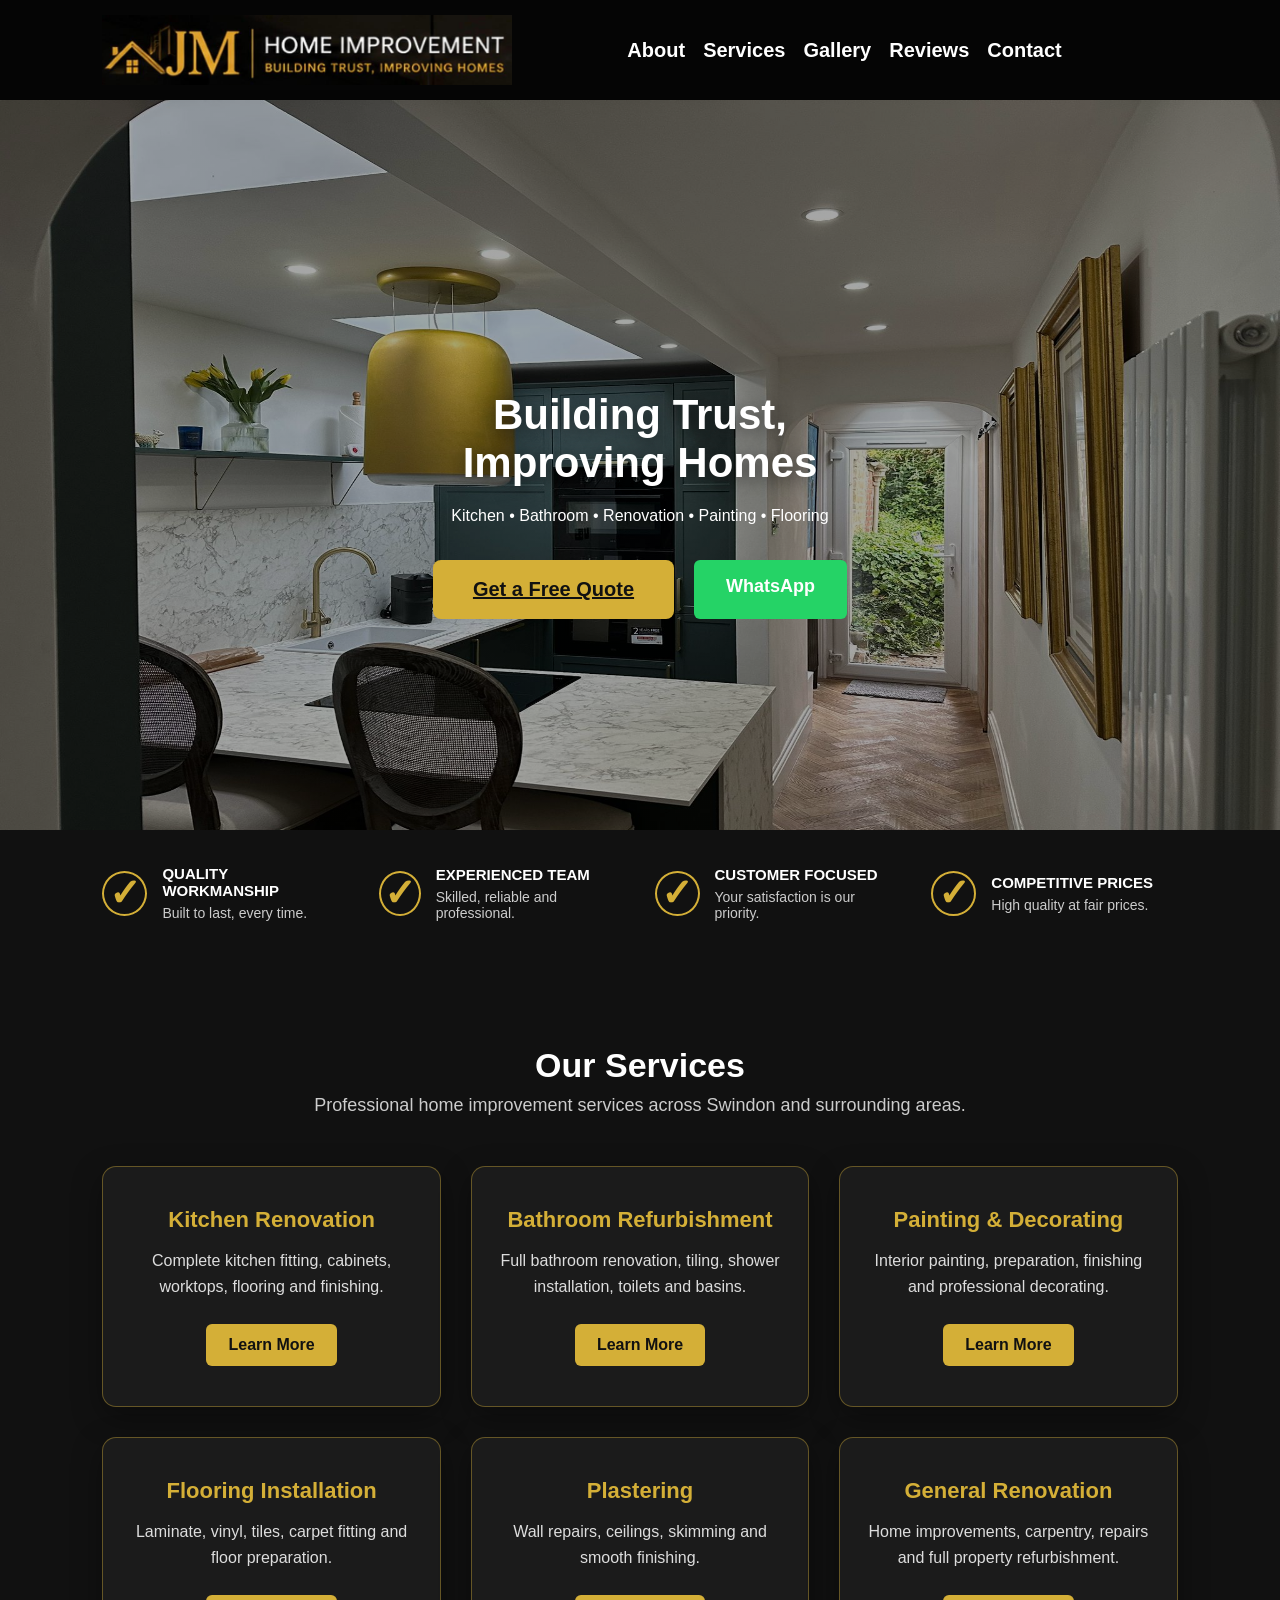
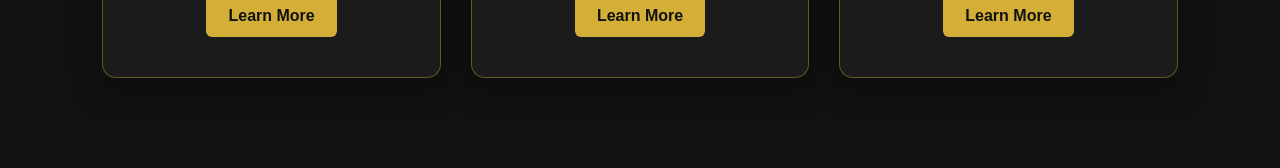
==== index.html @ b4a1e355 "add About page and update menu" ====
<!DOCTYPE html>
<html lang="en">

<head>
    <meta charset="UTF-8">
    <meta name="viewport" content="width=device-width, initial-scale=1.0">
    <title>JM Home Improvement</title>

    <link rel="stylesheet" href="css/style.css">

</head>

<body>

    <nav>
        <div class="logo">

            <img src="images/logocabecalho.jpeg" alt="JM Home Improvement Logo">

        </div>

        <button class="menu-toggle" aria-label="Open menu">
            ☰
        </button>

        <ul classe="nav-menu">
            <li><a href="about.html">About</a></li>
            <li><a href="#">Services</a></li>
            <li><a href="#">Gallery</a></li>
            <li><a href="#">Reviews</a></li>
            <li><a href="#">Contact</a></li>
        </ul>
    </nav>

    <header class="hero">

        <div class="hero-text">

            <h1>Building Trust,<br>Improving Homes</h1>

            <p>Kitchen • Bathroom • Renovation • Painting • Flooring</p>

            <div class="hero-buttons">

                <a href="#contact" class="button">
                    Get a Free Quote
                </a>

                <a href="https://wa.me/447403474855" class="whatsapp-btn" target="_blank">
                    WhatsApp
                </a>

            </div>
            </a>

        </div>

    </header>
    <section class="features">
        <div class="feature">
            <span>✓</span>
            <div>
                <h3>QUALITY WORKMANSHIP</h3>
                <p>Built to last, every time.</p>
            </div>
        </div>

        <div class="feature">
            <span>✓</span>
            <div>
                <h3>EXPERIENCED TEAM</h3>
                <p>Skilled, reliable and professional.</p>
            </div>
        </div>

        <div class="feature">
            <span>✓</span>
            <div>
                <h3>CUSTOMER FOCUSED</h3>
                <p>Your satisfaction is our priority.</p>
            </div>
        </div>

        <div class="feature">
            <span>✓</span>
            <div>
                <h3>COMPETITIVE PRICES</h3>
                <p>High quality at fair prices.</p>
            </div>
        </div>
    </section>


    <script src="js/script.js"></script>

</body>

</html>
<section class="services" id="services">
    <h2>Our Services</h2>
    <p class="services-subtitle">
        Professional home improvement services across Swindon and surrounding areas.
    </p>

    <div class="services-grid">

        <div class="service-card">
            <div class="service-icon"></div>
            <h3>Kitchen Renovation</h3>
            <p>Complete kitchen fitting, cabinets, worktops, flooring and finishing.</p>
            <a href="#" class="service-btn">Learn More</a>
        </div>

        <div class="service-card">
            <div class="service-icon"></div>
            <h3>Bathroom Refurbishment</h3>
            <p>Full bathroom renovation, tiling, shower installation, toilets and basins.</p>
            <a href="#" class="service-btn">Learn More</a>
        </div>

        <div class="service-card">
            <div class="service-icon"></div>
            <h3>Painting & Decorating</h3>
            <p>Interior painting, preparation, finishing and professional decorating.</p>
            <a href="#" class="service-btn">Learn More</a>
        </div>

        <div class="service-card">
            <div class="service-icon"></div>
            <h3>Flooring Installation</h3>
            <p>Laminate, vinyl, tiles, carpet fitting and floor preparation.</p>
            <a href="#" class="service-btn">Learn More</a>
        </div>

        <div class="service-card">
            <div class="service-icon"></div>
            <h3>Plastering</h3>
            <p>Wall repairs, ceilings, skimming and smooth finishing.</p>
            <a href="#" class="service-btn">Learn More</a>
        </div>

        <div class="service-card">
            <div class="service-icon"></div>
            <h3>General Renovation</h3>
            <p>Home improvements, carpentry, repairs and full property refurbishment.</p>
            <a href="#" class="service-btn">Learn More</a>
        </div>

    </div>
</section>
<script src="js/script.js"></script>
</body>

</html>
---- css/style.css ----
* {
    margin: 0;
    padding: 0;
    box-sizing: border-box;
}

body {
    font-family: Arial, Helvetica, sans-serif;
    margin: 0;
    padding: 0;
    background: #050505;
    overflow-x: hidden;
}

nav {
    width: 100%;
    background: #050505;
    display: flex;
    justify-content: space-between;
    align-items: center;
    padding: 15px 8%;
}



.logo {
    display: flex;
    align-items: center;
}

.logo img {
    height: 60px;
    width: auto;
    display: block;
}



nav ul {
    display: flex;
    list-style: none;
}

nav li {
    margin-left: 30px;
}

nav a {
    color: white;
    text-decoration: none;
    font-size: 20px !important;
    font-weight: 600 !important;
}


@media (min-width: 769px) {
    nav a {
        font-size: 20px;
        font-weight: 600;
    }

    nav li {
        margin-left: 40px;
    }
}

.hero {
    width: 100%;
    height: 90vh;
    background:
        linear-gradient(rgba(0, 0, 0, .35), rgba(0, 0, 0, .35)),
        url("../images/hero.jpeg");
    background-size: 100% 100%;
    background-position: left center;
    background-repeat: no-repeat;

    display: flex;
    justify-content: center;
    align-items: center;
    text-align: center;
    color: white;
}


.hero h1 {
    font-size: 72px;
    font-weight: 700;
    text-shadow: 0 4px 20px rgba(0, 0, 0, .6);
}

.hero p {
    font-size: 24px;
    margin-top: 20px;
    margin-bottom: 35px;
}

.features {
    background: #111;
    color: white;
    display: grid;
    grid-template-columns: repeat(4, 1fr);
    gap: 30px;
    padding: 35px 8%;
}

.feature {
    display: flex;
    align-items: center;
    gap: 18px;
}

.feature span {
    width: 45px;
    height: 45px;
    border: 2px solid #d4af37;
    border-radius: 50%;
    color: #d4af37;
    display: flex;
    align-items: center;
    justify-content: center;
    font-size: 24px;
    font-weight: bold;
}

.feature h3 {
    font-size: 15px;
    margin-bottom: 6px;
}

.feature p {
    font-size: 14px;
    color: #ccc;
}


.button {
    background: #d4af37;
    color: #111;
    padding: 18px 40px;
    border-radius: 8px;
    font-size: 20px;
    font-weight: bold;
    transition: .3s;
}

.button:hover {
    background: #f1c550;
    transform: translateY(-3px);
}



.logo img {
    height: 70px;
}



.features {
    background: #111;
    color: white;
    display: grid;
    grid-template-columns: repeat(4, 1fr);
    gap: 30px;
    padding: 30px 8%;
    margin-top: -80px;
    position: relative;
    z-index: 5;
}

.feature {
    display: flex;
    align-items: center;
    gap: 15px;
}

.feature span {
    font-size: 38px;
    color: #d4af37;
}

.feature h3 {
    font-size: 15px;
    margin-bottom: 6px;
}

.feature p {
    color: #ccc;
    font-size: 14px;
}

.services {
    padding: 90px 8%;
    background: #111;
    text-align: center;
}

.services h2 {
    font-size: 42px;
    color: white;
    margin-bottom: 10px;
}

.services-subtitle {
    color: #cccccc;
    font-size: 18px;
    margin-bottom: 50px;
}

.services-grid {
    display: grid;
    grid-template-columns: repeat(3, 1fr);
    gap: 30px;
}

.service-card {
    background: #1b1b1b;
    padding: 40px 25px;
    border-radius: 14px;
    border: 1px solid rgba(212, 175, 55, 0.4);
    box-shadow: 0 10px 30px rgba(0, 0, 0, 0.35);
    transition: 0.3s;
}

.service-card:hover {
    transform: translateY(-10px);
    border-color: #d4af37;
}

.service-card h3 {
    color: #d4af37;
    font-size: 22px;
    margin-bottom: 15px;
}

.service-card p {
    color: #dddddd;
    line-height: 1.6;
    margin-bottom: 25px;
}

.service-btn {
    background: #d4af37;
    color: #111;
    padding: 12px 22px;
    border-radius: 6px;
    text-decoration: none;
    font-weight: bold;
    display: inline-block;
}

.hero-buttons {
    display: flex;
    justify-content: center;
    gap: 20px;
    margin-top: 30px;
    flex-wrap: wrap;
}

.whatsapp-btn {
    background: #25D366;
    color: white;
    padding: 16px 32px;
    border-radius: 6px;
    text-decoration: none;
    font-weight: bold;
    font-size: 18px;
    transition: .3s;
}

.whatsapp-btn:hover {
    background: #1ebc57;
    transform: translateY(-3px);
}

/* ==========================
   RESPONSIVE DESIGN
========================== */

@media (max-width: 768px) {

    nav {
        flex-direction: column;
        padding: 15px;
    }

    nav ul {
        flex-direction: column;
        gap: 15px;
        text-align: center;
    }

    .hero {
        height: auto;
        padding: 60px 20px;
        text-align: center;
    }

    .hero h1 {
        font-size: 42px;
    }

    .hero p {
        font-size: 18px;
    }

    .services {
        display: grid;
        grid-template-columns: 1fr;
        gap: 20px;
    }

    .service-card {
        width: 100%;
    }

    img {
        max-width: 100%;
        height: auto;
    }

    .container {
        width: 95%;
        margin: auto;
    }
}

/* ===================================
   RESPONSIVE DESIGN
=================================== */

/* Tablets */
@media (max-width: 1024px) {

    nav {
        padding: 15px 30px;
    }

    nav li {
        margin-left: 18px;
    }

    .hero h1 {
        font-size: 52px;
    }

    .services-grid {
        grid-template-columns: repeat(2, 1fr);
    }
}


/* Mobile phones */
@media (max-width: 768px) {

    body {
        overflow-x: hidden;
    }

    nav {
        width: 100%;
        padding: 12px 16px;
        flex-direction: column;
        gap: 14px;
    }

    .logo img {
        width: 100%;
        max-width: 390px;
        height: auto;
        display: block;
    }

    nav ul {
        width: 100%;
        display: flex;
        flex-wrap: wrap;
        justify-content: center;
        gap: 10px 18px;
    }

    nav li {
        margin-left: 0;
    }

    nav a {
        font-size: 14px;
    }

    .hero {
        width: 100%;
        min-height: 620px;
        height: auto;
        padding: 70px 18px;
        background-position: center;
        display: flex;
        align-items: center;
        justify-content: center;
    }

    .hero-text {
        width: 100%;
        max-width: 520px;
        text-align: center;
    }

    .hero h1 {
        font-size: clamp(40px, 12vw, 58px);
        line-height: 1.05;
    }

    .hero p {
        font-size: 18px;
        line-height: 1.5;
    }

    .hero-buttons {
        display: flex;
        flex-direction: column;
        align-items: center;
        gap: 12px;
    }

    .button,
    .whatsapp-button {
        width: 100%;
        max-width: 260px;
        text-align: center;
    }

    .features {
        grid-template-columns: repeat(2, 1fr);
        gap: 18px;
        padding: 28px 18px;
    }

    .feature {
        text-align: center;
    }

    .services {
        padding: 70px 18px;
    }

    .services h2 {
        font-size: 38px;
    }

    .services-subtitle {
        font-size: 17px;
    }

    .services-grid {
        grid-template-columns: 1fr;
        gap: 22px;
    }

    .service-card {
        width: 100%;
        padding: 30px 22px;
    }

    img {
        max-width: 100%;
        height: auto;
    }
}


/* Small mobile phones */
@media (max-width: 480px) @media (max-width: 768px) nav {
    flex-direction: column;
    padding: 12px 10px;
    gap: 15px;
}

nav ul {
    width: 100%;
    display: flex;
    flex-direction: row;
    flex-wrap: nowrap;
    justify-content: center;
    align-items: center;
    gap: 18px;
}

nav li {
    margin-left: 0;
}

nav a {
    font-size: 14px;
    white-space: nowrap;
}


.hero {
    min-height: 580px;
    padding: 55px 14px;
}

.hero h1 {
    font-size: 42px;
}

.hero p {
    font-size: 16px;
}

.features {
    grid-template-columns: 1fr;
}

.services h2 {
    font-size: 34px;
}

@media (max-width: 480px) nav ul {
    gap: 10px;
}

nav a {
    font-size: 12px;
}

.menu-toggle {
    display: none;
    background: none;
    border: none;
    color: white;
    font-size: 32px;
    cursor: pointer;
}

@media (max-width: 768px) {
    .menu-toggle {
        display: block;
        position: absolute;
        top: 15px;
        width: 40px;
        height: 40px;
        right: 20px;
        z-index: 1000;

    }

    nav {
        position: relative;
        flex-direction: row;
        padding: 12px 16px;
    }

    .logo img {
        max-width: 300px;
    }

    .menu-toggle {
        display: none;
        margin-left: auto;
    }

    nav ul {
        display: none;
        position: absolute;
        top: 100%;
        left: 0;
        width: 100%;
        background: #050505;
        flex-direction: column;
        align-items: center;
        gap: 0;
        padding: 15px 0;
        z-index: 999;
    }

    nav ul.active {
        display: flex;
    }

    nav li {
        width: 100%;
        margin: 0;
        text-align: center;
    }

    nav a {
        display: block;
        width: 100%;
        padding: 14px;
        font-size: 17px;
    }
}

/* CORREÇÃO FINAL DO MENU RESPONSIVO */

/* Computador */
.menu-toggle {
    display: none !important;
}

/* Telefone e tablet */
@media screen and (max-width: 1024px) {
    nav {
        position: relative;
    }

    .menu-toggle {
        display: block !important;
        position: absolute;
        top: 15px;
        right: 20px;
        width: 44px;
        height: 44px;
        padding: 0;
        background: transparent;
        border: none;
        color: white;
        font-size: 34px;
        line-height: 44px;
        cursor: pointer;
        z-index: 9999;
    }

    .nav-menu {
        display: none !important;
        position: absolute;
        top: 100%;
        left: 0;
        width: 100%;
        margin: 0;
        padding: 15px 0;
        background: #050505;
        flex-direction: column;
        align-items: center;
        z-index: 9998;
    }

    .nav-menu.active {
        display: flex !important;
    }
}

/* FEATURES — COMPUTADOR */
@media screen and (min-width: 769px) {
    .features {
        display: grid !important;
        grid-template-columns: repeat(4, minmax(0, 1fr)) !important;
        gap: 30px;
        width: 100%;
        padding: 35px 8%;
    }

    .feature {
        width: auto !important;
        min-width: 0;
    }
}

/* FEATURES — TELEFONE */
@media screen and (max-width: 768px) {
    .features {
        display: grid !important;
        grid-template-columns: 1fr !important;
        gap: 20px;
    }
}

/* MENU MAIOR APENAS NO COMPUTADOR */
@media screen and (min-width: 769px) {
    nav .nav-menu a {
        font-size: 20px !important;
        font-weight: 600 !important;
    }

    nav .nav-menu {
        gap: 35px !important;
    }

    nav .nav-menu li {
        margin-left: 0 !important;
    }
}

/* ABOUT SECTION */

.about {
    padding: 80px 20px;
    background: #ffffff;
}

.about-container {
    max-width: 1200px;
    margin: auto;
    display: flex;
    align-items: center;
    gap: 60px;
}

.about-image,
.about-content {
    flex: 1;
}

.about-image img {
    width: 100%;
    height: 480px;
    object-fit: cover;
    border-radius: 8px;
}

.section-subtitle {
    display: inline-block;
    color: #c99a21;
    font-size: 14px;
    font-weight: 700;
    letter-spacing: 1.5px;
    margin-bottom: 12px;
}

.about-content h2 {
    color: #20242b;
    font-size: 42px;
    line-height: 1.2;
    margin-bottom: 50px;

}

.about-content p {
    color: #555555;
    font-size: 17px;
    line-height: 1.7;
    margin-bottom: 15px;
}

.about-benefits {
    display: grid;
    grid-template-columns: repeat(2, 1fr);
    margin: 25px 0;
    gap: 10px;
}

.about-benefits p {
    color: #20242b;
    font-weight: 600;
    margin: 0;
}

.about-button {
    display: inline-block;
    padding: 14px 28px;
    background: #d4aa22;
    color: #171717;
    text-decoration: none;
    font-weight: 700;
    border-radius: 4px;
    transition: 0.3s;
}

.about-button:hover {
    background: #b88d14;
    transform: translateY(-2px);
}

@media (max-width: 768px) {
    .about {
        padding: 55px 20px;
    }

    .about-container {
        flex-direction: column;
        gap: 35px;
    }

    .about-image img {
        height: 320px;
    }

    .about-content h2 {
        font-size: 29px;
    }

    .about-benefits {
        grid-template-columns: 1fr;
    }
}

/* CORREÇÃO DA SECÇÃO ABOUT */

.about {
    width: 100%;
    max-width: none;
    margin: 0;
    padding: 80px 30px;
    box-sizing: border-box;
    background: #ffffff;
}

.about-container {
    width: 100%;
    max-width: 1200px;
    margin: 0 auto;
    display: flex;
    align-items: center;
    justify-content: space-between;
    gap: 60px;
}

.about-image {
    width: 50%;
    flex: 0 0 50%;
}

.about-content {
    width: 50%;
    flex: 0 0 50%;
}

.about-image img {
    width: 100%;
    height: 480px;
    display: block;
    object-fit: cover;
    border-radius: 8px;
}

@media (max-width: 768px) {
    .about {
        padding: 50px 20px;
    }

    .about-container {
        flex-direction: column;
        gap: 30px;
    }

    .about-image,
    .about-content {
        width: 100%;
        flex: 0 0 100%;
    }

    .about-image img {
        height: 300px;
    }
}

/* ABOUT NO CELULAR */

@media (max-width: 768px) {
    .about {
        display: block !important;
        width: 100% !important;
        padding: 45px 20px !important;
        overflow: visible !important;
    }

    .about-container {
        display: flex !important;
        flex-direction: column !important;
        width: 100% !important;
        max-width: 100% !important;
        gap: 30px !important;
    }

    .about-image,
    .about-content {
        display: block !important;
        width: 100% !important;
        max-width: 100% !important;
        flex: none !important;
    }

    .about-image img {
        display: block !important;
        width: 100% !important;
        height: 280px !important;
        object-fit: cover !important;
    }

    .about-content h2 {
        font-size: 30px !important;
        line-height: 1.2 !important;
        margin-bottom: 25px !important;
    }

    .about-content p {
        font-size: 16px !important;
        line-height: 1.6 !important;
    }
}
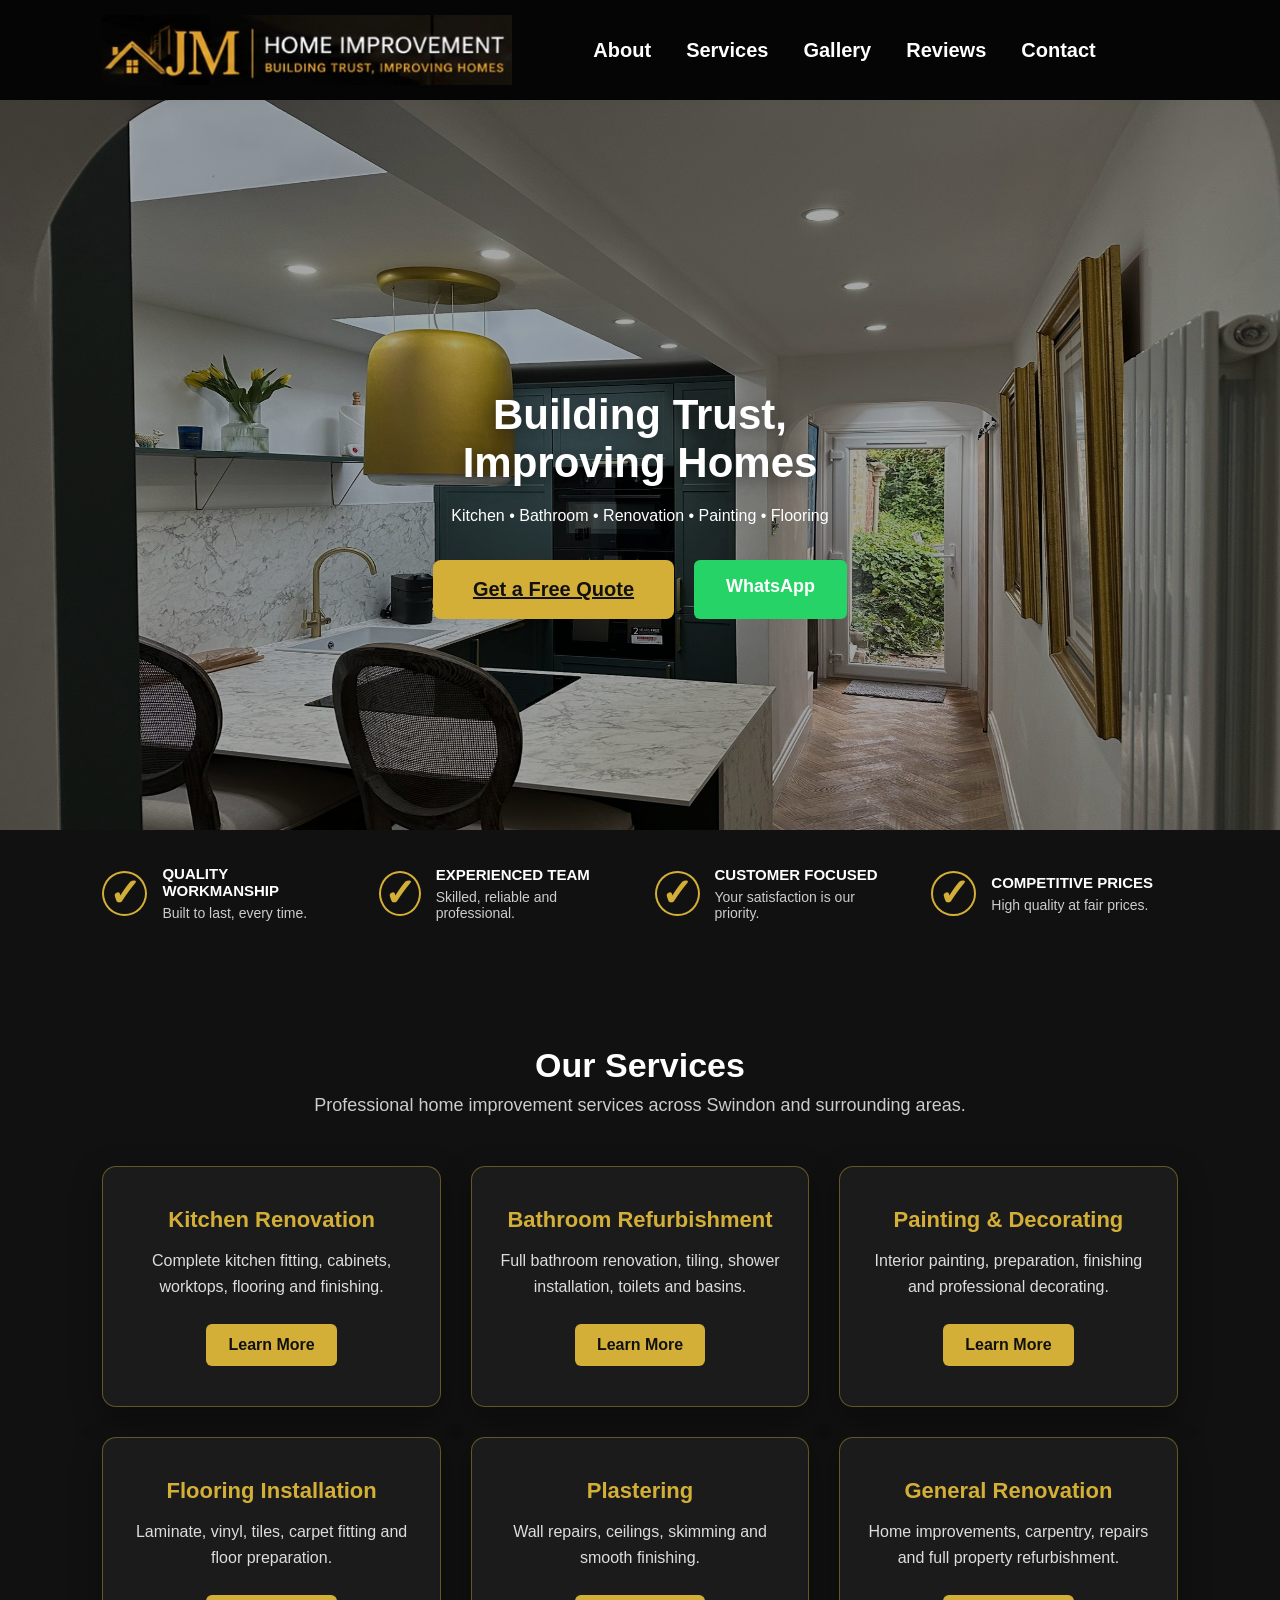
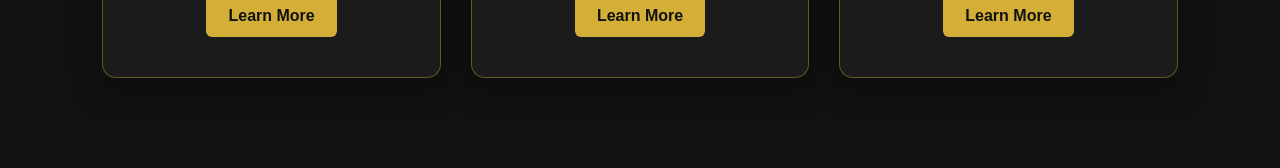
==== commit f56162c1: "fix services button on homepage" ====
--- a/index.html
+++ b/index.html
@@ -23,12 +23,12 @@
             ☰
         </button>
 
-        <ul classe="nav-menu">
+        <ul class="nav-menu">
             <li><a href="about.html">About</a></li>
-            <li><a href="#">Services</a></li>
-            <li><a href="#">Gallery</a></li>
-            <li><a href="#">Reviews</a></li>
-            <li><a href="#">Contact</a></li>
+            <li><a href="#services">Services</a></li>
+            <li><a href="#gallery">Gallery</a></li>
+            <li><a href="#reviews">Reviews</a></li>
+            <li><a href="#contact">Contact</a></li>
         </ul>
     </nav>
 
@@ -90,64 +90,64 @@
         </div>
     </section>
 
+    <section class="services" id="services">
+        <h2>Our Services</h2>
+        <p class="services-subtitle">
+            Professional home improvement services across Swindon and surrounding areas.
+        </p>
 
+        <div class="services-grid">
+
+            <div class="service-card">
+                <div class="service-icon"></div>
+                <h3>Kitchen Renovation</h3>
+                <p>Complete kitchen fitting, cabinets, worktops, flooring and finishing.</p>
+                <a href="#" class="service-btn">Learn More</a>
+            </div>
+
+            <div class="service-card">
+                <div class="service-icon"></div>
+                <h3>Bathroom Refurbishment</h3>
+                <p>Full bathroom renovation, tiling, shower installation, toilets and basins.</p>
+                <a href="#" class="service-btn">Learn More</a>
+            </div>
+
+            <div class="service-card">
+                <div class="service-icon"></div>
+                <h3>Painting & Decorating</h3>
+                <p>Interior painting, preparation, finishing and professional decorating.</p>
+                <a href="#" class="service-btn">Learn More</a>
+            </div>
+
+            <div class="service-card">
+                <div class="service-icon"></div>
+                <h3>Flooring Installation</h3>
+                <p>Laminate, vinyl, tiles, carpet fitting and floor preparation.</p>
+                <a href="#" class="service-btn">Learn More</a>
+            </div>
+
+            <div class="service-card">
+                <div class="service-icon"></div>
+                <h3>Plastering</h3>
+                <p>Wall repairs, ceilings, skimming and smooth finishing.</p>
+                <a href="#" class="service-btn">Learn More</a>
+            </div>
+
+            <div class="service-card">
+                <div class="service-icon"></div>
+                <h3>General Renovation</h3>
+                <p>Home improvements, carpentry, repairs and full property refurbishment.</p>
+                <a href="#" class="service-btn">Learn More</a>
+            </div>
+
+        </div>
+    </section>
     <script src="js/script.js"></script>
 
 </body>
 
 </html>
-<section class="services" id="services">
-    <h2>Our Services</h2>
-    <p class="services-subtitle">
-        Professional home improvement services across Swindon and surrounding areas.
-    </p>
 
-    <div class="services-grid">
-
-        <div class="service-card">
-            <div class="service-icon"></div>
-            <h3>Kitchen Renovation</h3>
-            <p>Complete kitchen fitting, cabinets, worktops, flooring and finishing.</p>
-            <a href="#" class="service-btn">Learn More</a>
-        </div>
-
-        <div class="service-card">
-            <div class="service-icon"></div>
-            <h3>Bathroom Refurbishment</h3>
-            <p>Full bathroom renovation, tiling, shower installation, toilets and basins.</p>
-            <a href="#" class="service-btn">Learn More</a>
-        </div>
-
-        <div class="service-card">
-            <div class="service-icon"></div>
-            <h3>Painting & Decorating</h3>
-            <p>Interior painting, preparation, finishing and professional decorating.</p>
-            <a href="#" class="service-btn">Learn More</a>
-        </div>
-
-        <div class="service-card">
-            <div class="service-icon"></div>
-            <h3>Flooring Installation</h3>
-            <p>Laminate, vinyl, tiles, carpet fitting and floor preparation.</p>
-            <a href="#" class="service-btn">Learn More</a>
-        </div>
-
-        <div class="service-card">
-            <div class="service-icon"></div>
-            <h3>Plastering</h3>
-            <p>Wall repairs, ceilings, skimming and smooth finishing.</p>
-            <a href="#" class="service-btn">Learn More</a>
-        </div>
-
-        <div class="service-card">
-            <div class="service-icon"></div>
-            <h3>General Renovation</h3>
-            <p>Home improvements, carpentry, repairs and full property refurbishment.</p>
-            <a href="#" class="service-btn">Learn More</a>
-        </div>
-
-    </div>
-</section>
 <script src="js/script.js"></script>
 </body>
 
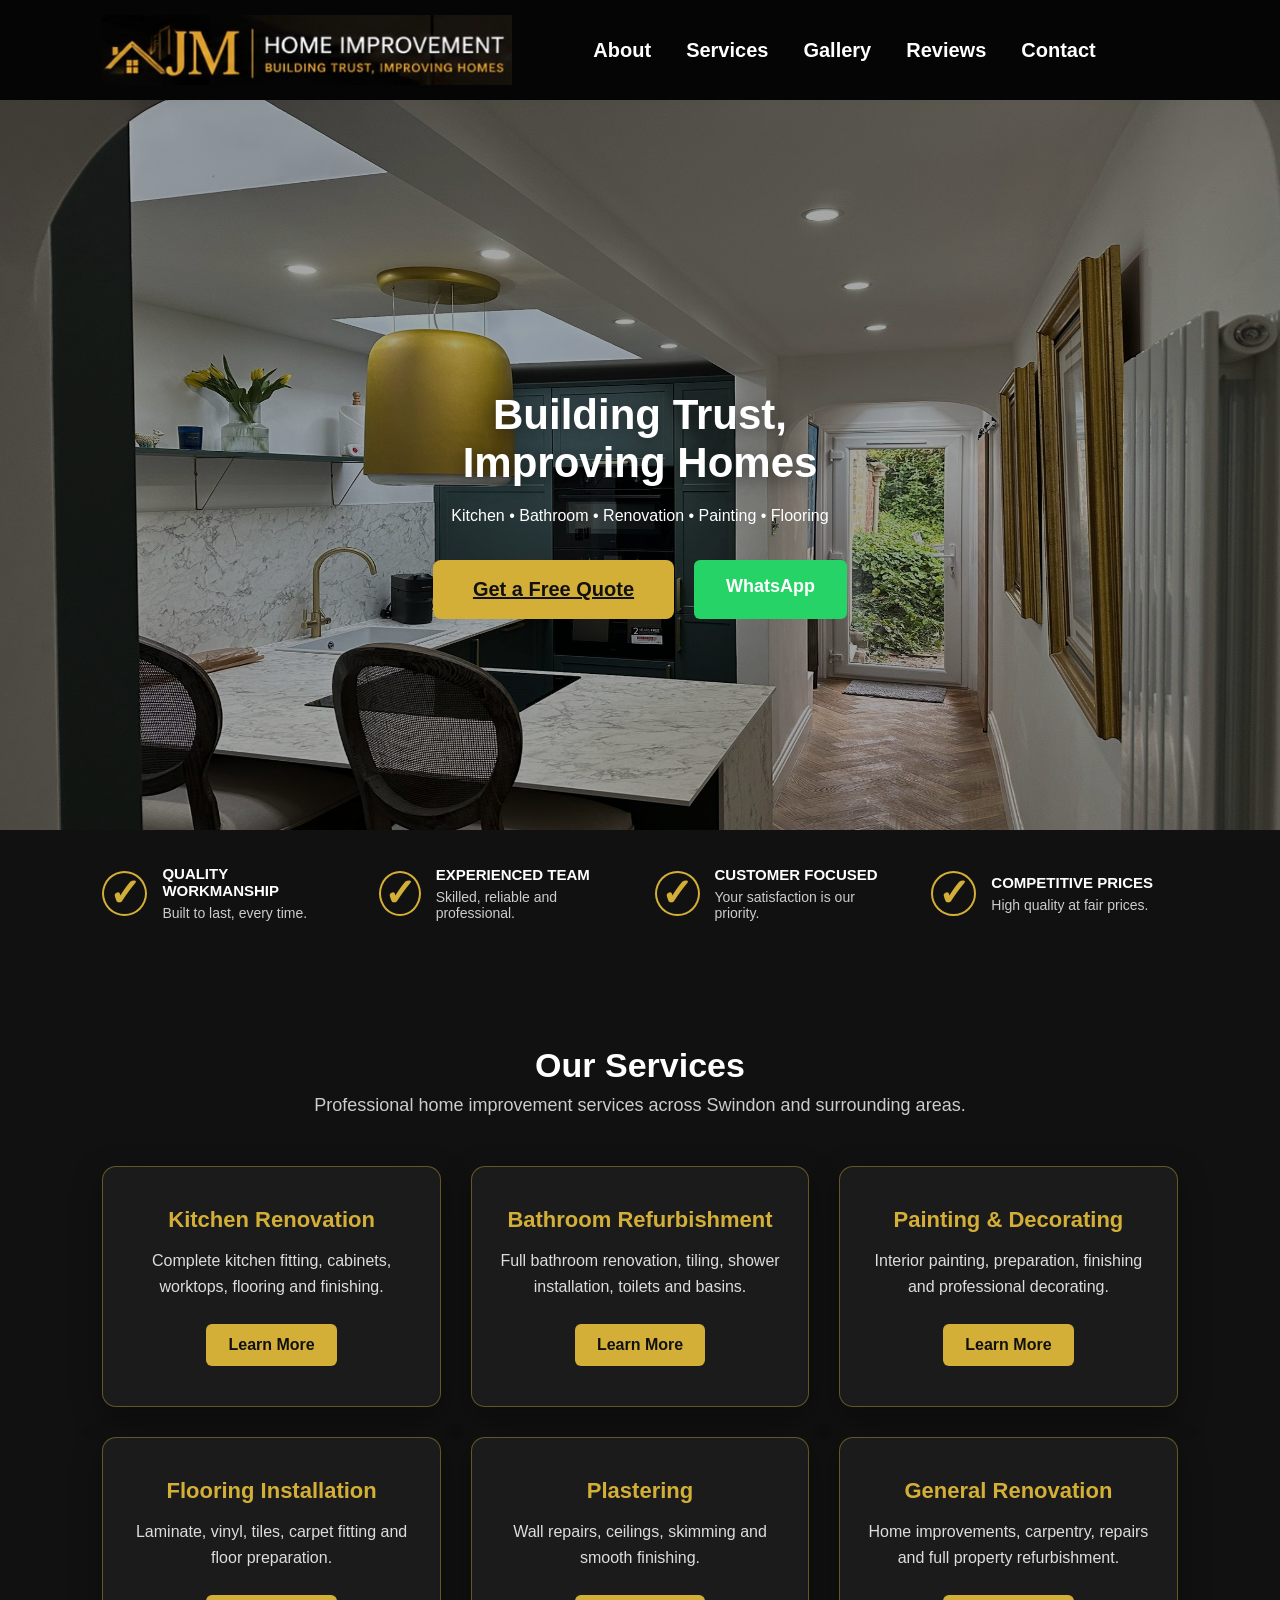
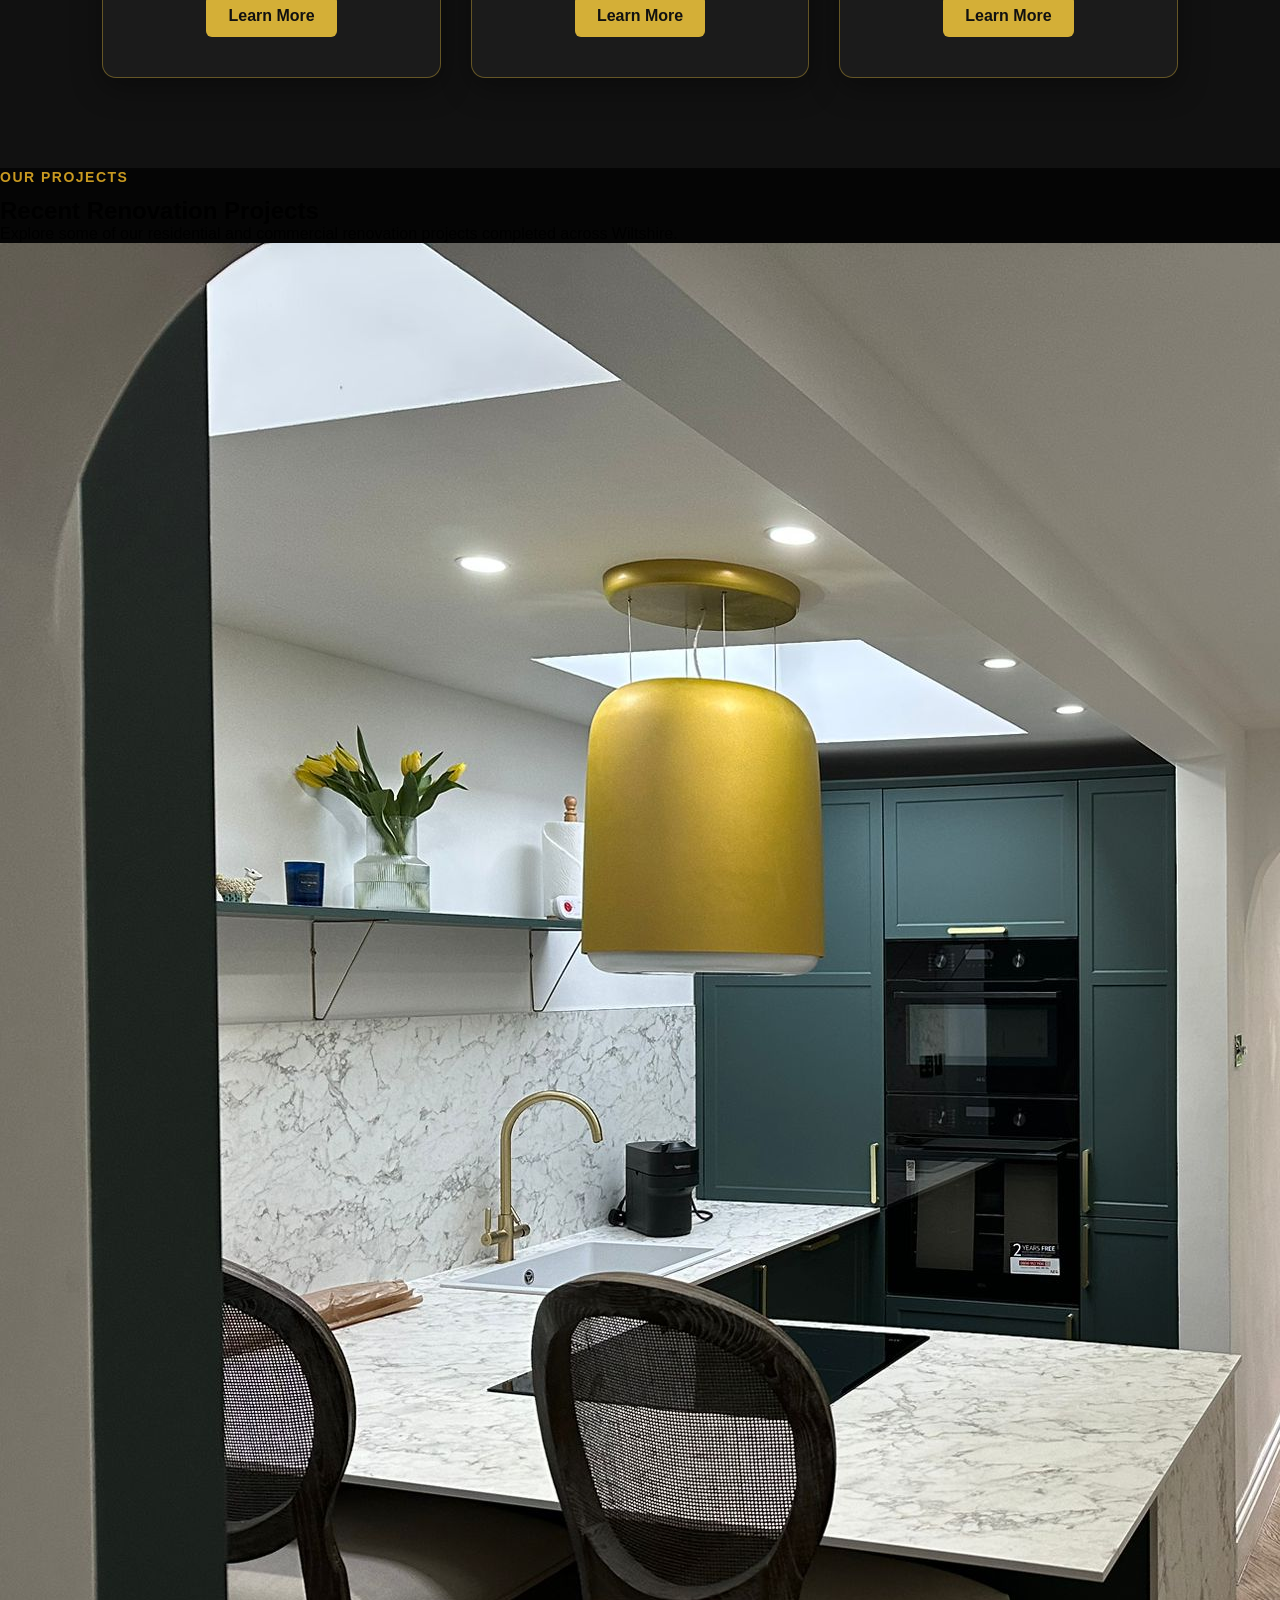
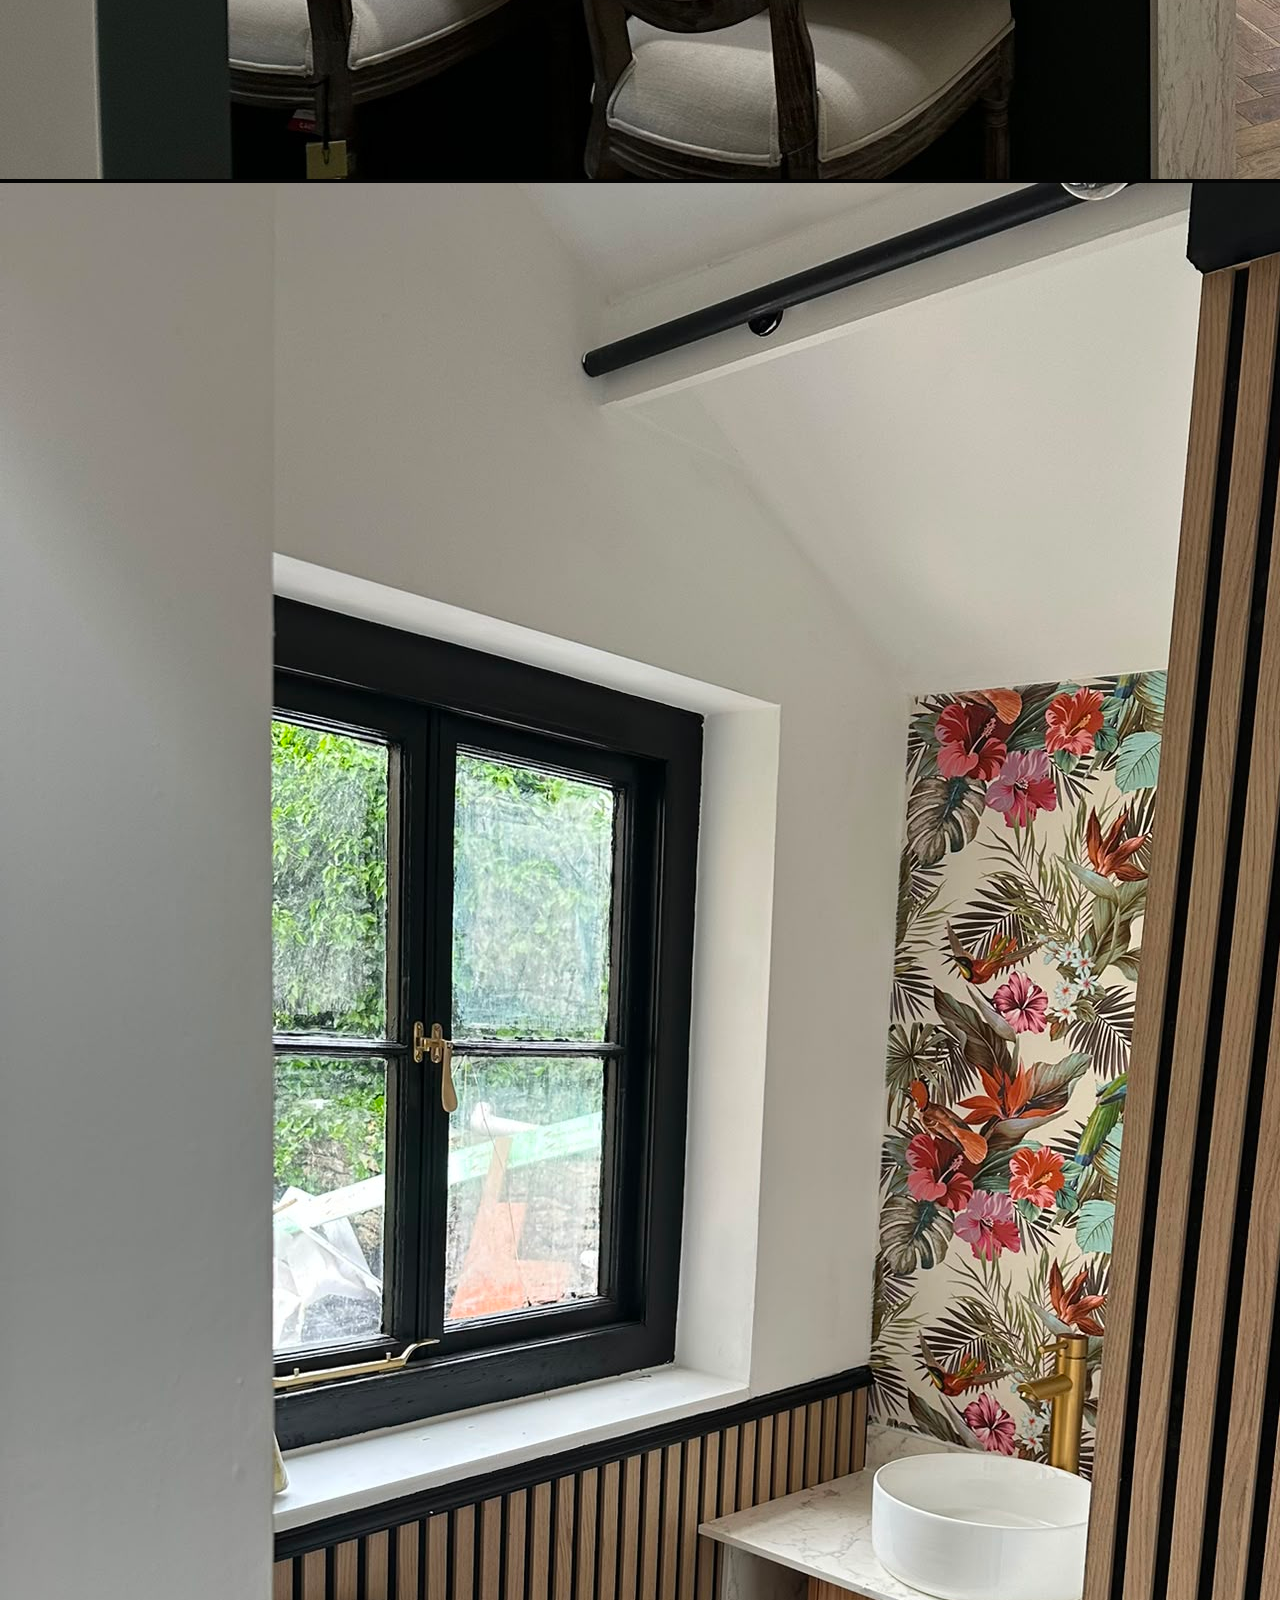
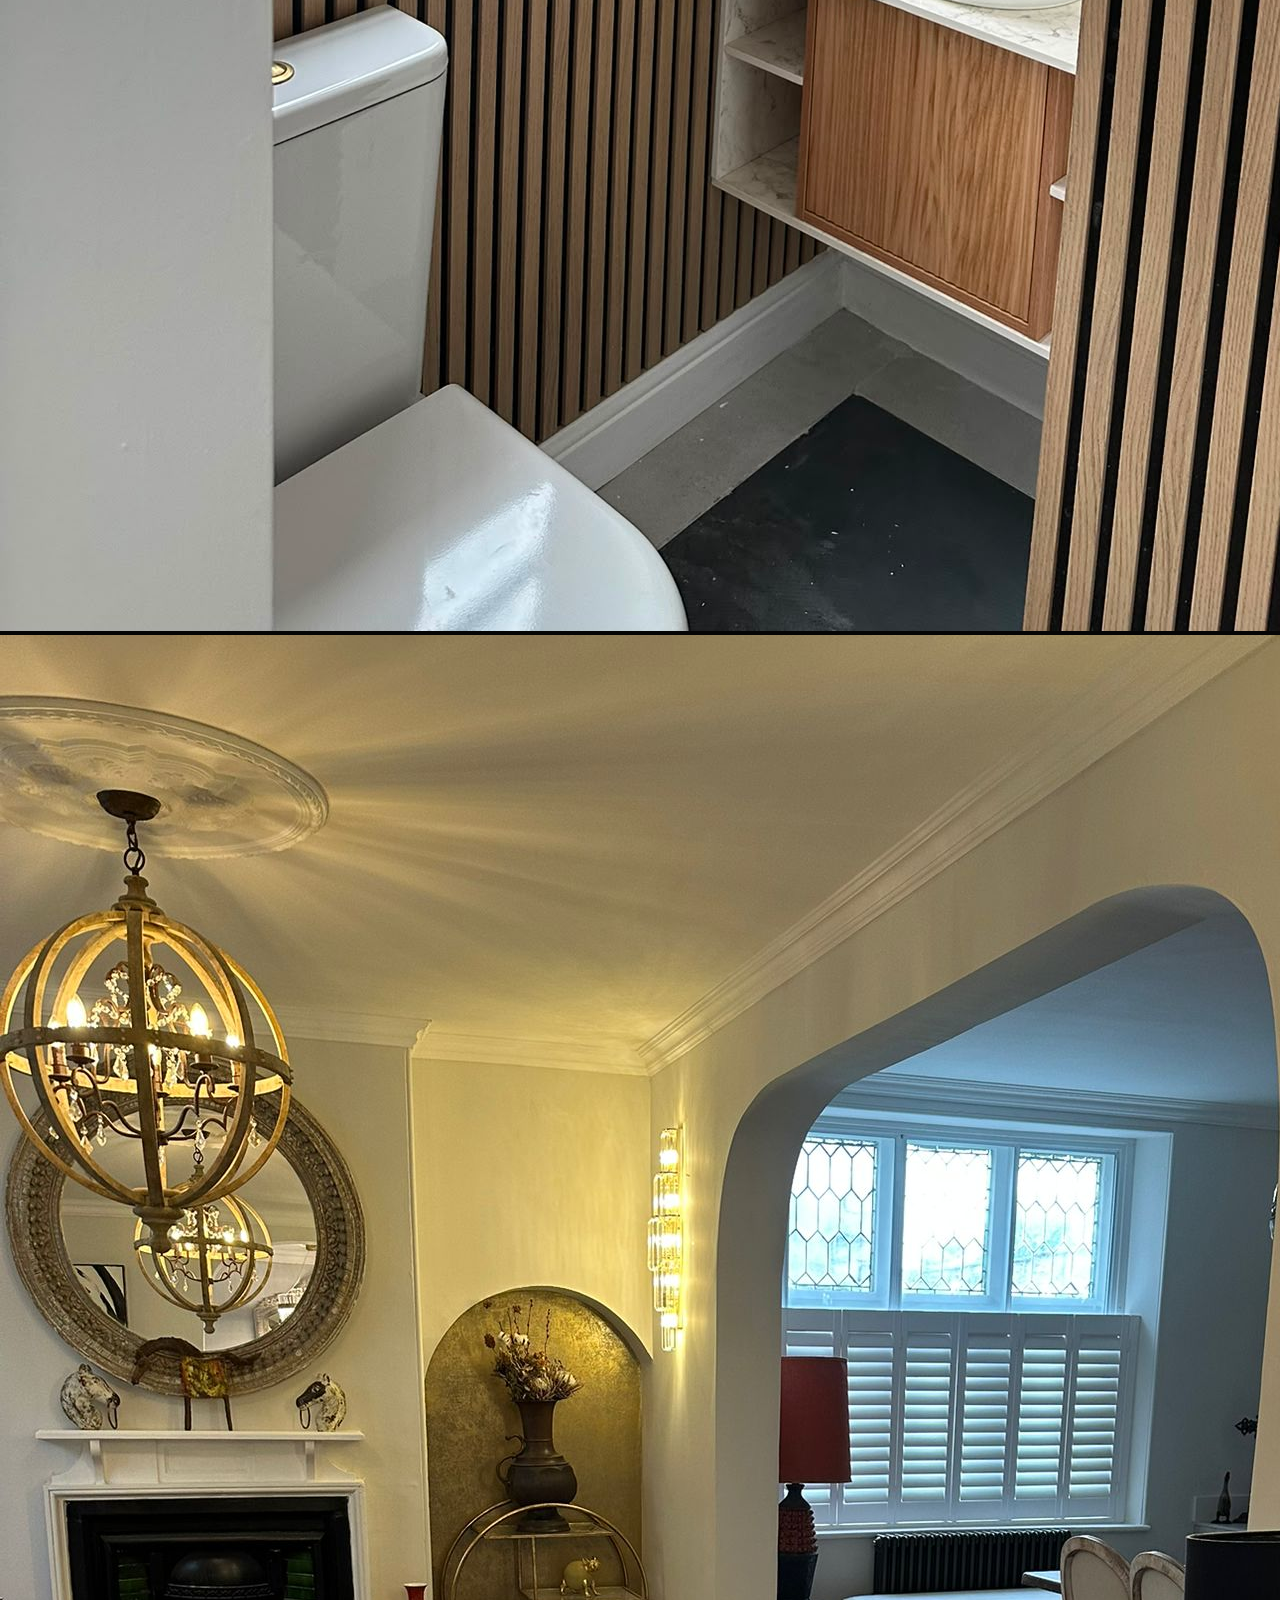
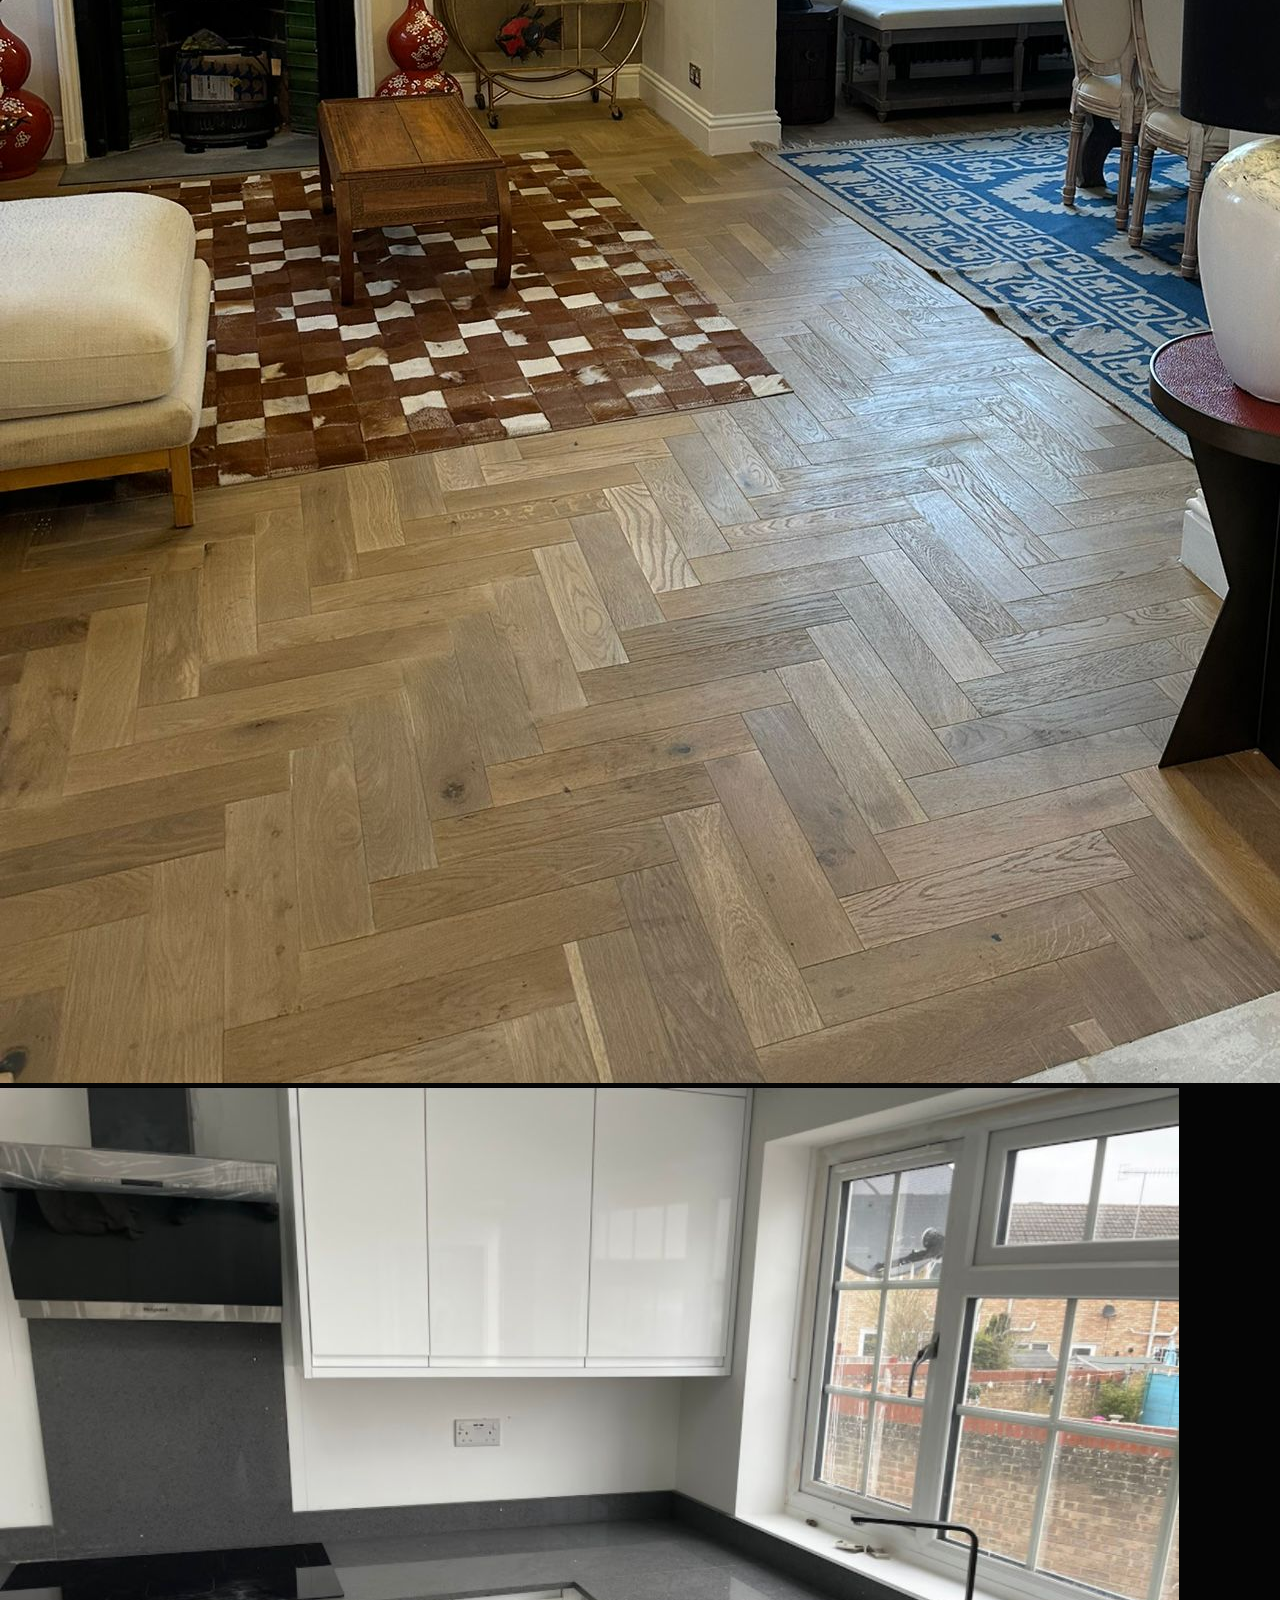
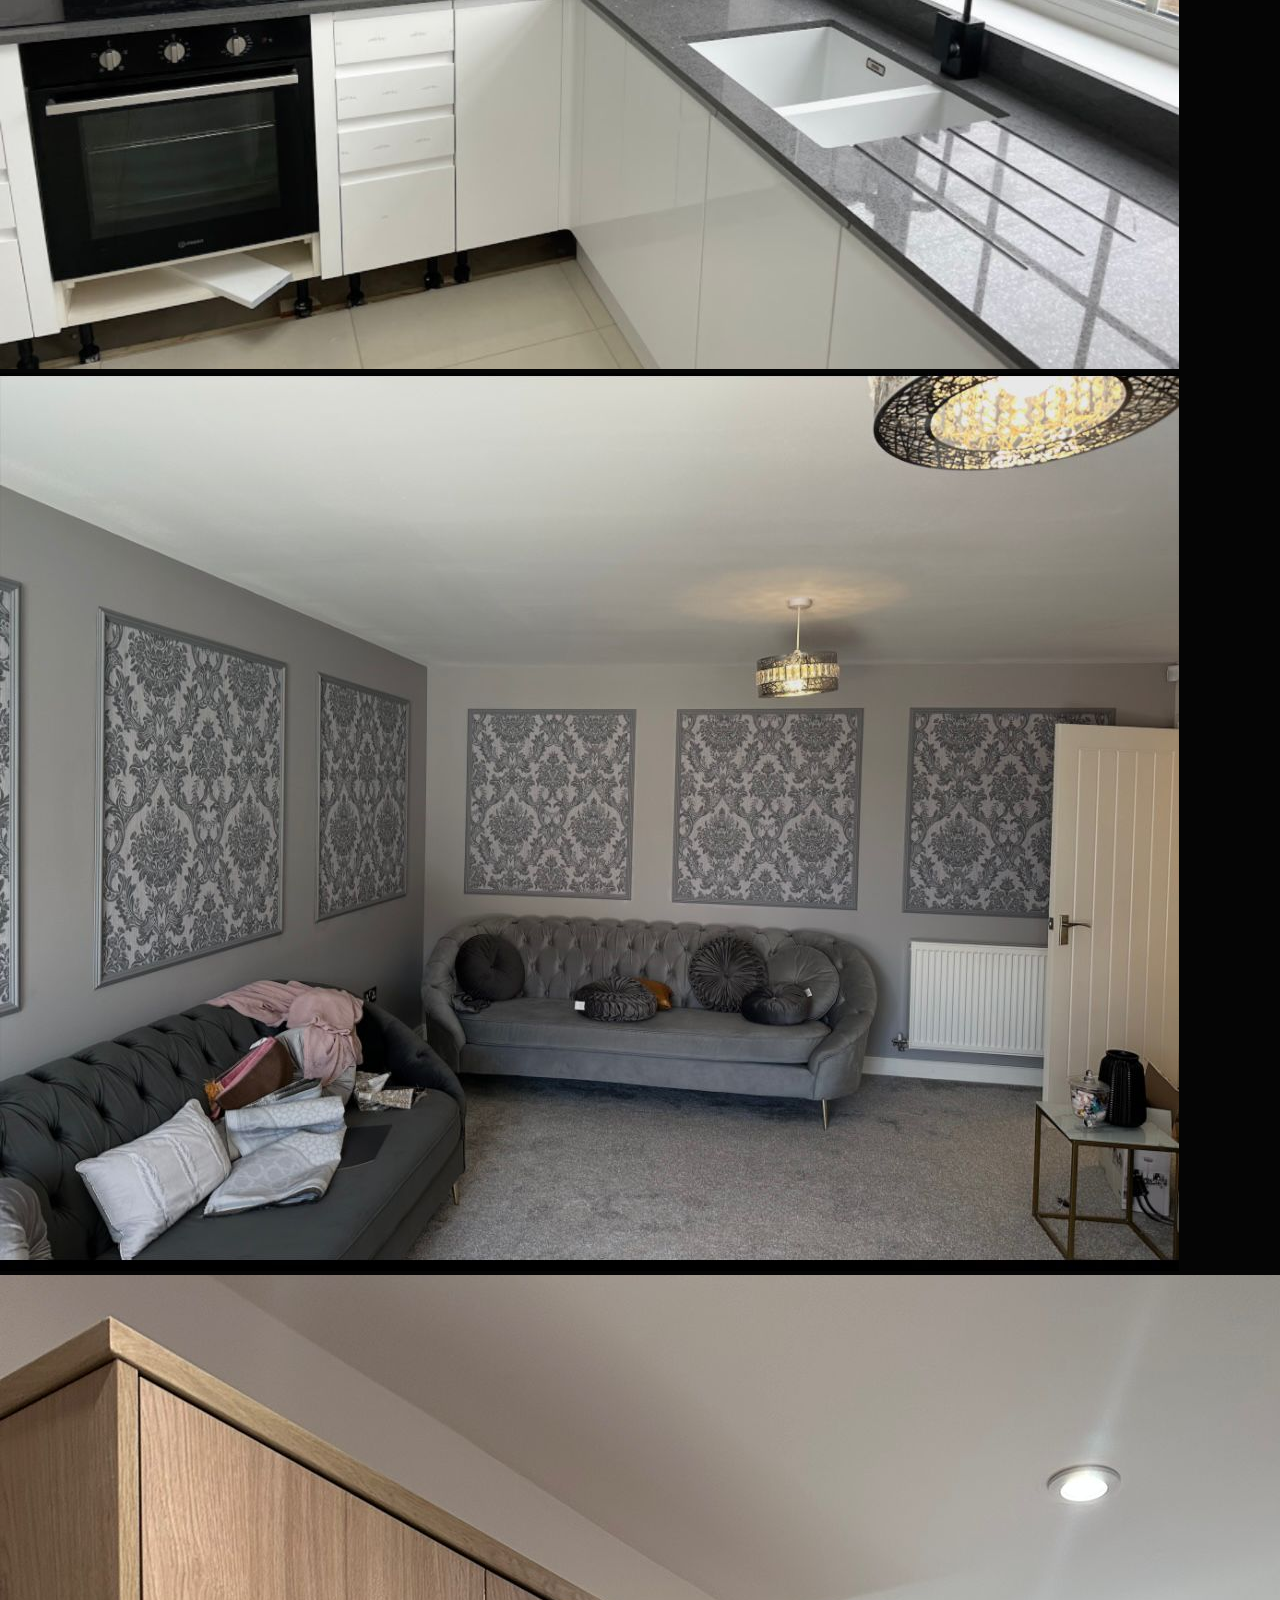
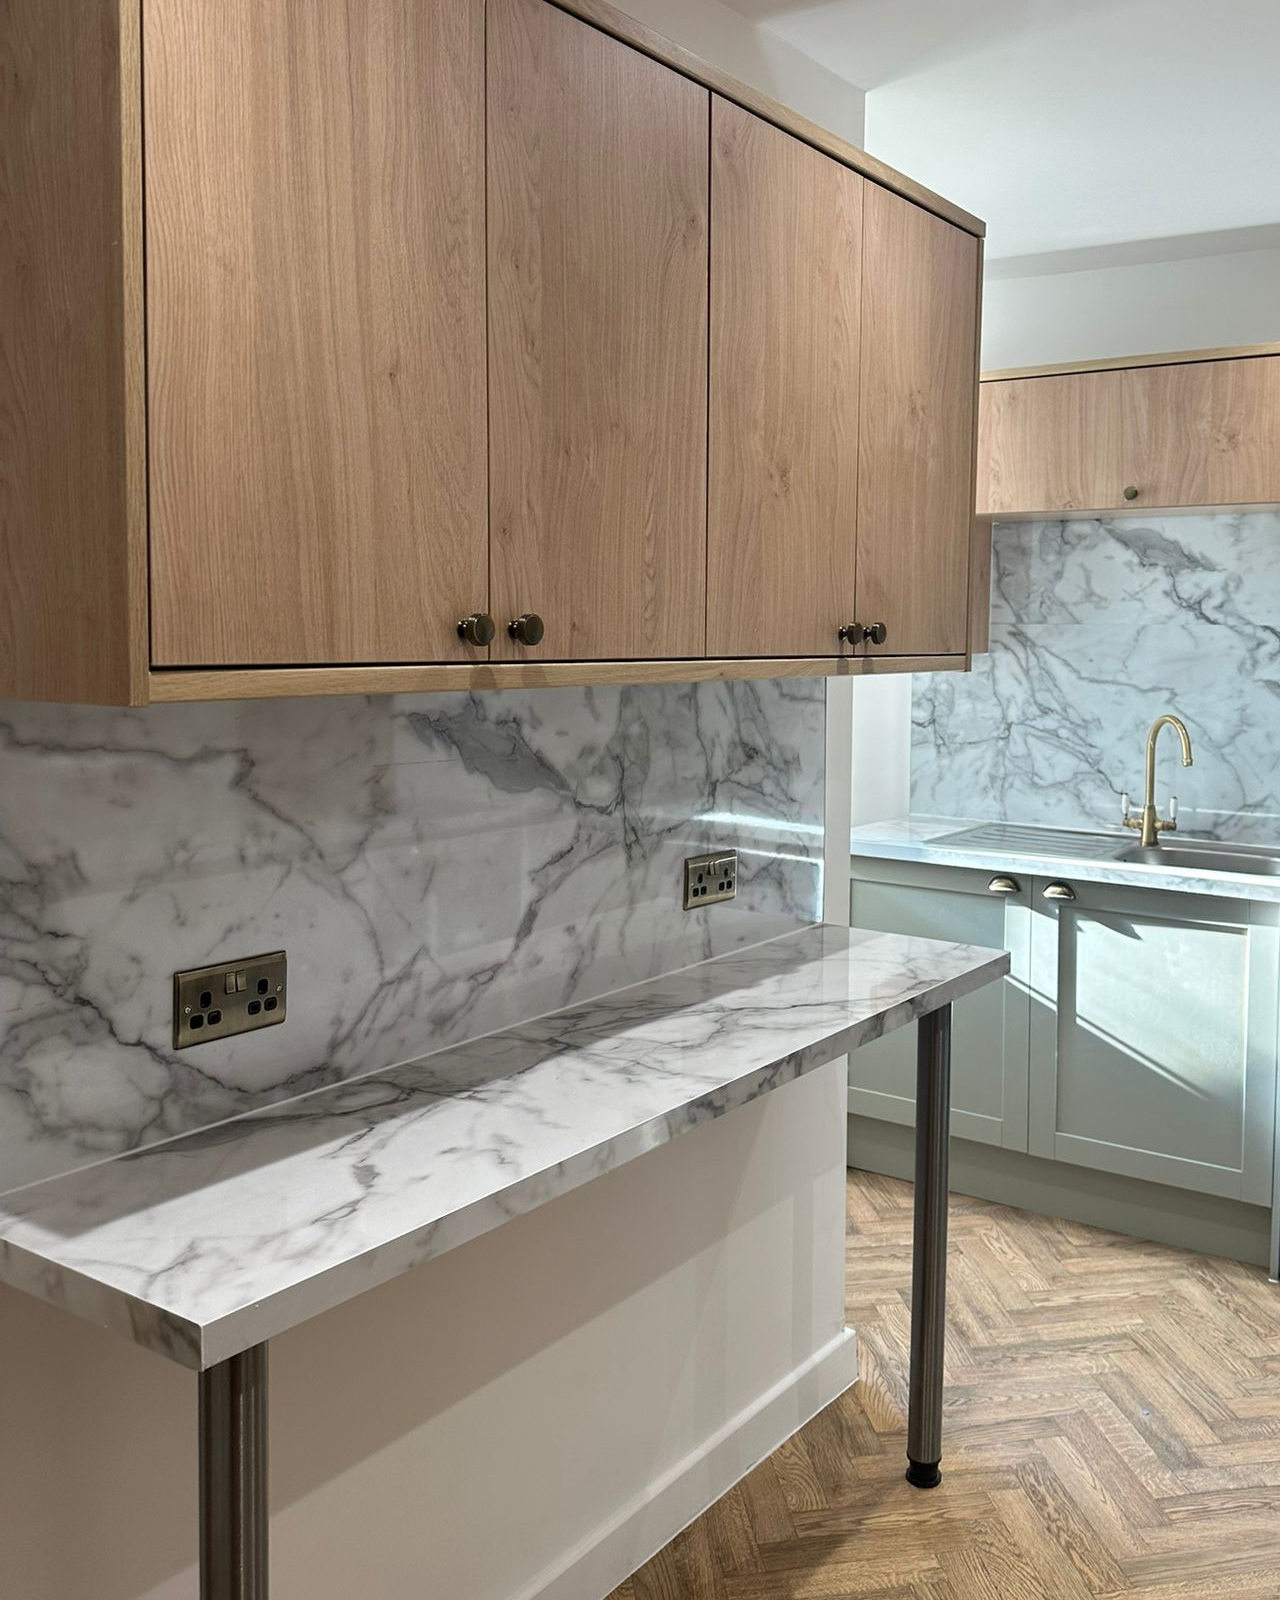
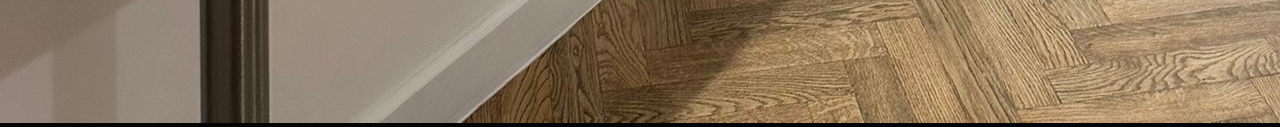
==== commit 39d58260: "add project gallery" ====
--- a/index.html
+++ b/index.html
@@ -142,13 +142,48 @@
 
         </div>
     </section>
+    <section class="gallery" id="gallery">
+        <div class="gallery-container">
+
+            <span class="section-subtitle">OUR PROJECTS</span>
+            <h2>Recent Renovation Projects</h2>
+
+            <p class="gallery-subtitle">
+                Explore some of our residential and commercial renovation projects
+                completed across Wiltshire.
+            </p>
+
+            <div class="gallery-grid">
+
+                <div class="gallery-item">
+                    <img src="images/gallery-1.jpg" alt="Kitchen renovation project">
+                </div>
+
+                <div class="gallery-item">
+                    <img src="images/gallery-2.jpg" alt="Bathroom renovation project">
+                </div>
+
+                <div class="gallery-item">
+                    <img src="images/gallery-3.jpg" alt="Flooring installation project">
+                </div>
+
+                <div class="gallery-item">
+                    <img src="images/gallery-4.jpg" alt="Painting and decorating project">
+                </div>
+
+                <div class="gallery-item">
+                    <img src="images/gallery-5.jpg" alt="Residential renovation project">
+                </div>
+
+                <div class="gallery-item">
+                    <img src="images/gallery-6.jpg" alt="Commercial renovation project">
+                </div>
+
+            </div>
+        </div>
+    </section>
     <script src="js/script.js"></script>
 
 </body>
 
-</html>
-
-<script src="js/script.js"></script>
-</body>
-
 </html>
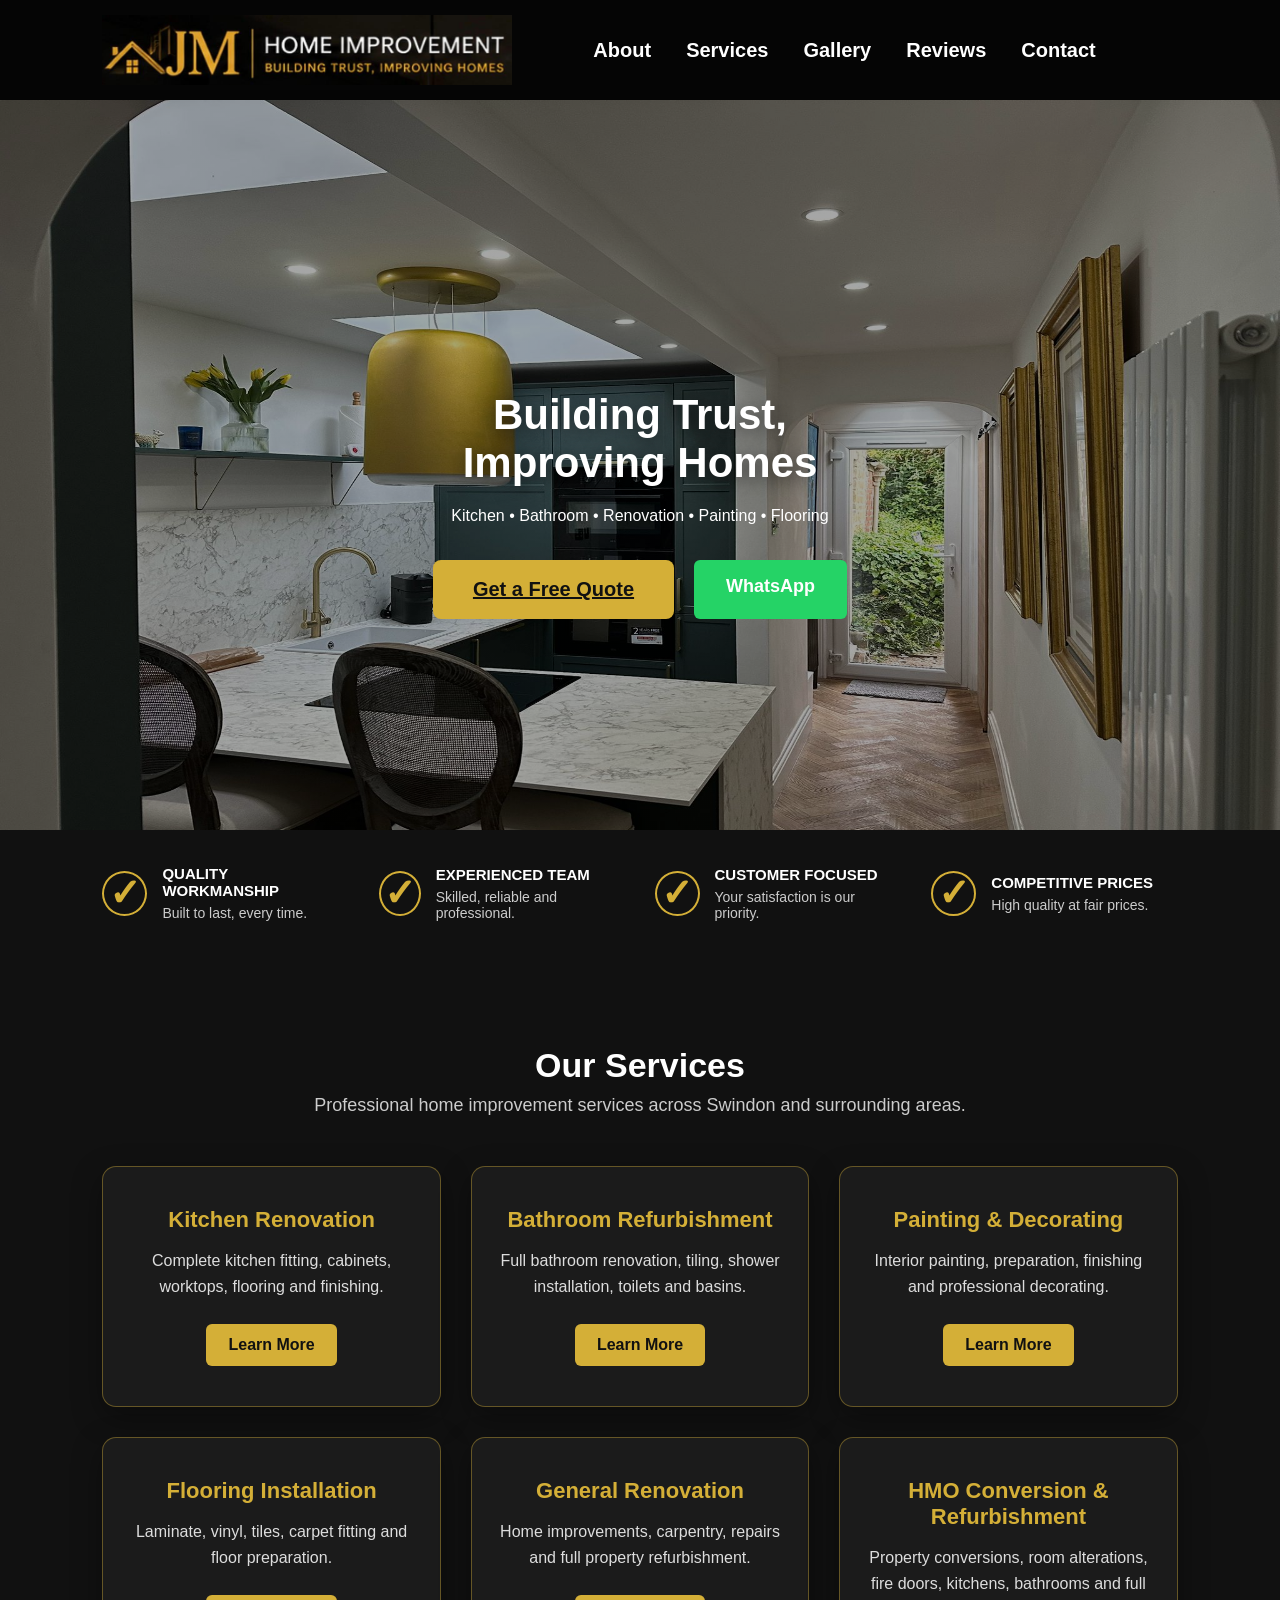
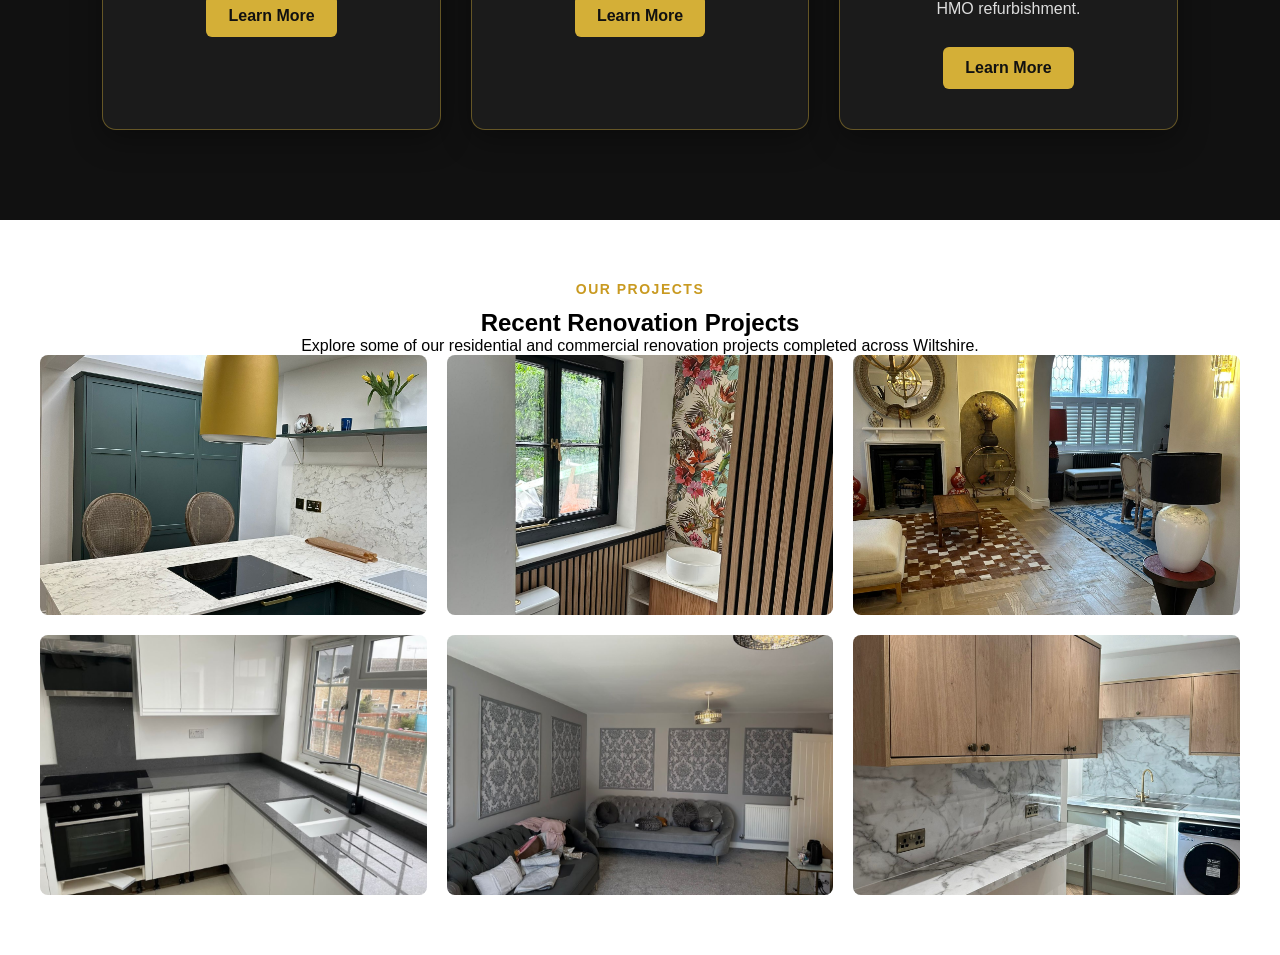
==== commit 41c2721f: "Update Learn More buttons and add HMO service" ====
--- a/index.html
+++ b/index.html
@@ -102,42 +102,65 @@
                 <div class="service-icon"></div>
                 <h3>Kitchen Renovation</h3>
                 <p>Complete kitchen fitting, cabinets, worktops, flooring and finishing.</p>
-                <a href="#" class="service-btn">Learn More</a>
+                <a href="https://wa.me/447403474855?text=Hello%2C%20I%20would%20like%20more%20information%20and%20a%20quote%20for%20a%20kitchen%20renovation."
+                    class="service-btn" target="_blank">
+                    Learn More
+                </a>
             </div>
 
             <div class="service-card">
                 <div class="service-icon"></div>
                 <h3>Bathroom Refurbishment</h3>
                 <p>Full bathroom renovation, tiling, shower installation, toilets and basins.</p>
-                <a href="#" class="service-btn">Learn More</a>
+                <a href="https://wa.me/447403474855?text=Hello%2C%20I%20would%20like%20more%20information%20and%20a%20quote%20for%20a%20bathroom%20refurbishment."
+                    class="service-btn" target="_blank">
+                    Learn More
+                </a>
             </div>
 
             <div class="service-card">
                 <div class="service-icon"></div>
                 <h3>Painting & Decorating</h3>
                 <p>Interior painting, preparation, finishing and professional decorating.</p>
-                <a href="#" class="service-btn">Learn More</a>
+                <a href="https://wa.me/447403474855?text=Hello%2C%20I%20would%20like%20more%20information%20and%20a%20quote%20for%20painting%20and%20decorating."
+                    class="service-btn" target="_blank">
+                    Learn More
+                </a>
             </div>
 
             <div class="service-card">
                 <div class="service-icon"></div>
                 <h3>Flooring Installation</h3>
                 <p>Laminate, vinyl, tiles, carpet fitting and floor preparation.</p>
-                <a href="#" class="service-btn">Learn More</a>
-            </div>
-
-            <div class="service-card">
-                <div class="service-icon"></div>
-                <h3>Plastering</h3>
-                <p>Wall repairs, ceilings, skimming and smooth finishing.</p>
-                <a href="#" class="service-btn">Learn More</a>
+                <a href="https://wa.me/447403474855?text=Hello%2C%20I%20would%20like%20more%20information%20and%20a%20quote%20for%20flooring%20installation."
+                    class="service-btn" target="_blank">
+                    Learn More
+                </a>
             </div>
 
             <div class="service-card">
                 <div class="service-icon"></div>
                 <h3>General Renovation</h3>
                 <p>Home improvements, carpentry, repairs and full property refurbishment.</p>
-                <a href="#" class="service-btn">Learn More</a>
+                <a href="https://wa.me/447403474855?text=Hello%2C%20I%20would%20like%20more%20information%20and%20a%20quote%20for%20a%20property%20renovation."
+                    class="service-btn" target="_blank">
+                    Learn More
+                </a>
+            </div>
+            <div class="service-card">
+                <div class="service-icon"></div>
+
+                <h3>HMO Conversion & Refurbishment</h3>
+
+                <p>
+                    Property conversions, room alterations, fire doors,
+                    kitchens, bathrooms and full HMO refurbishment.
+                </p>
+
+                <a href="https://wa.me/447403474855?text=Hello%2C%20I%20would%20like%20more%20information%20and%20a%20quote%20for%20an%20HMO%20conversion%20or%20refurbishment."
+                    class="service-btn" target="_blank">
+                    Learn More
+                </a>
             </div>
 
         </div>
--- a/css/style.css
+++ b/css/style.css
@@ -887,4 +887,52 @@
         font-size: 16px !important;
         line-height: 1.6 !important;
     }
+}
+
+/* AJUSTE DO TAMANHO DA GALERIA */
+
+.gallery {
+    padding: 60px 20px;
+    background: #ffffff;
+    text-align: center;
+}
+
+.gallery-container {
+    max-width: 1200px;
+    margin: 0 auto;
+}
+
+.gallery-grid {
+    display: grid;
+    grid-template-columns: repeat(3, 1fr);
+    gap: 20px;
+}
+
+.gallery-item {
+    width: 100%;
+    height: 260px;
+    overflow: hidden;
+    border-radius: 8px;
+}
+
+.gallery-item img {
+    display: block;
+    width: 100%;
+    height: 100%;
+    object-fit: cover;
+}
+
+@media (max-width: 768px) {
+    .gallery {
+        padding: 45px 15px;
+    }
+
+    .gallery-grid {
+        grid-template-columns: 1fr;
+        gap: 15px;
+    }
+
+    .gallery-item {
+        height: 230px;
+    }
 }
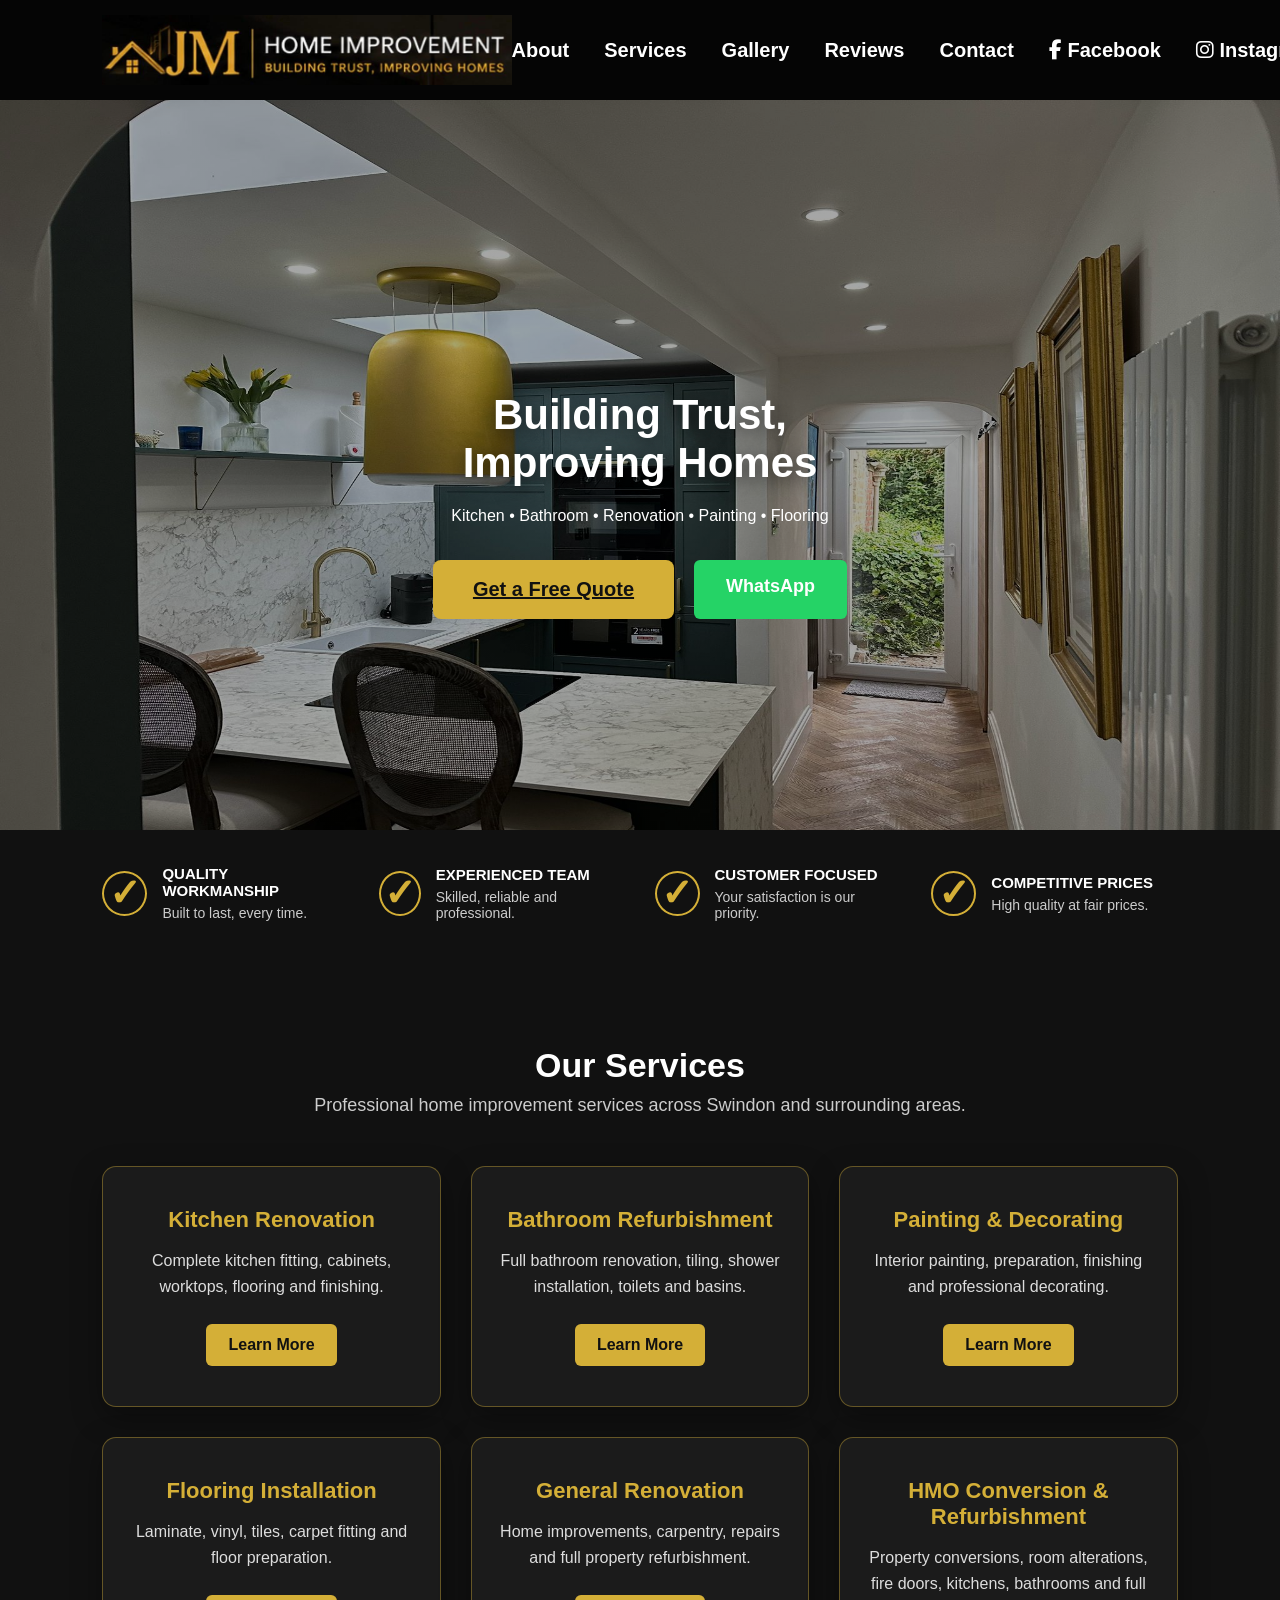
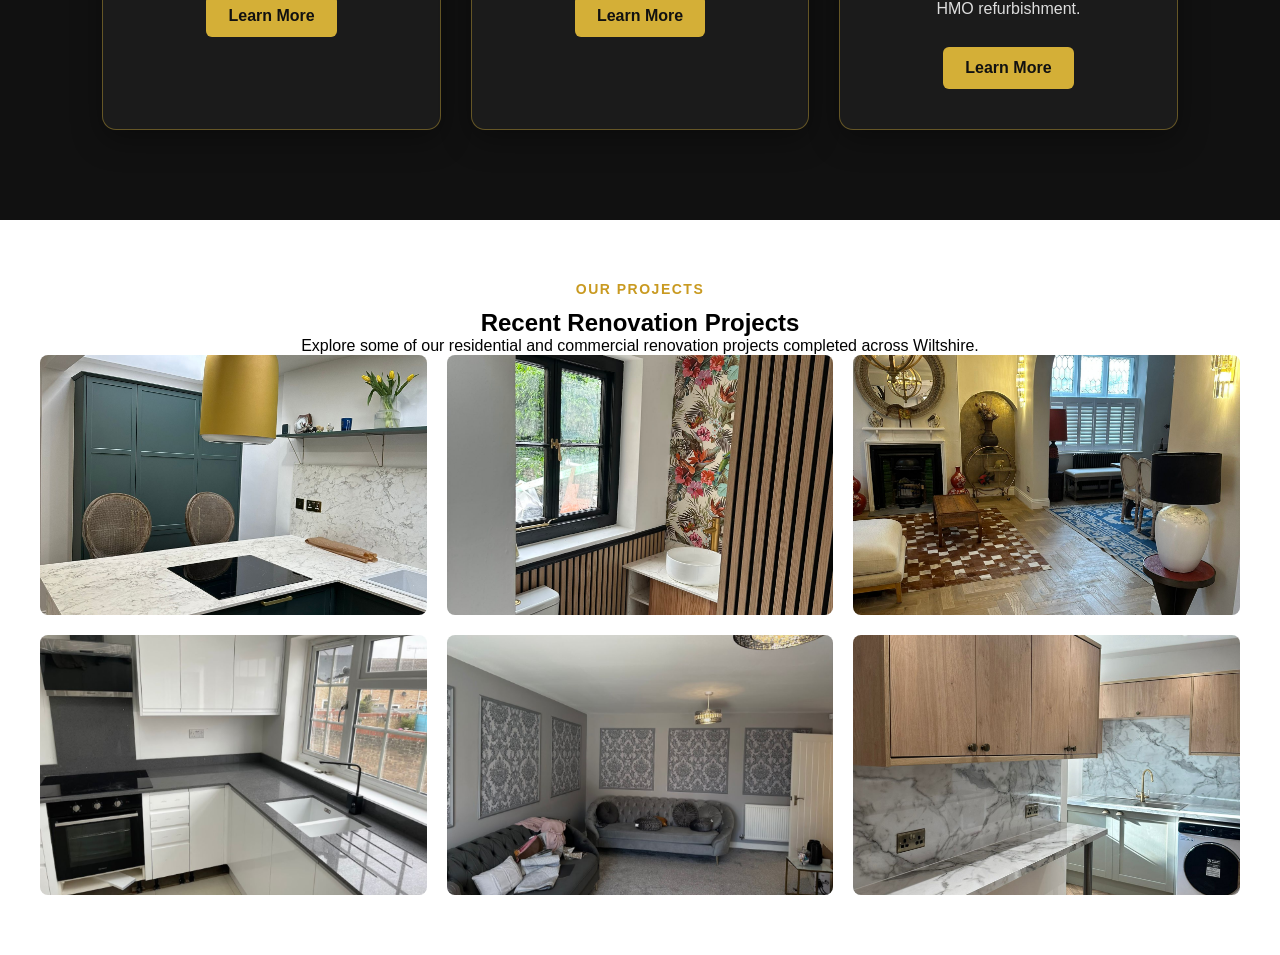
==== commit 37e8923c: "Source Control → Commit → Sync Changes" ====
--- a/index.html
+++ b/index.html
@@ -7,6 +7,7 @@
     <title>JM Home Improvement</title>
 
     <link rel="stylesheet" href="css/style.css">
+    <link rel="stylesheet" href="https://cdnjs.cloudflare.com/ajax/libs/font-awesome/6.5.2/css/all.min.css">
 
 </head>
 
@@ -26,9 +27,26 @@
         <ul class="nav-menu">
             <li><a href="about.html">About</a></li>
             <li><a href="#services">Services</a></li>
-            <li><a href="#gallery">Gallery</a></li>
-            <li><a href="#reviews">Reviews</a></li>
-            <li><a href="#contact">Contact</a></li>
+            <li><a href="gallery.html">Gallery</a></li>
+            <li>
+                <a href="https://g.page/r/CcGGcwRsJhpeEBM/review" target="_blank" rel="noopener noreferrer">
+                    Reviews
+                </a>
+            </li>
+            <li><a href="contact.html">Contact</a></li>
+            <li class="social-link facebook-link">
+                <a href="https://www.facebook.com/jmhomeimprovement.uk" target="_blank" rel="noopener noreferrer">
+                    <i class="fa-brands fa-facebook-f"></i>
+                    <span>Facebook</span>
+                </a>
+            </li>
+
+            <li class="social-link instagram-link">
+                <a href="https://www.instagram.com/jm_home_improvement.uk" target="_blank" rel="noopener noreferrer">
+                    <i class="fa-brands fa-instagram"></i>
+                    <span>Instagram</span>
+                </a>
+            </li>
         </ul>
     </nav>
 
--- a/css/style.css
+++ b/css/style.css
@@ -935,4 +935,176 @@
     .gallery-item {
         height: 230px;
     }
+}
+
+/* CONTACT PAGE */
+
+.contact-page {
+    min-height: 100vh;
+    padding: 120px 20px 70px;
+    background: #ffffff;
+}
+
+.contact-section {
+    width: 100%;
+}
+
+.contact-container {
+    width: 100%;
+    max-width: 1150px;
+    margin: 0 auto;
+    display: grid;
+    grid-template-columns: 1fr 1fr;
+    gap: 60px;
+    align-items: start;
+}
+
+.contact-information h1 {
+    color: #20242b;
+    font-size: 42px;
+    line-height: 1.2;
+    margin: 12px 0 25px;
+}
+
+.contact-information>p {
+    color: #555555;
+    font-size: 17px;
+    line-height: 1.7;
+}
+
+.contact-details {
+    margin-top: 30px;
+}
+
+.contact-details p {
+    margin-bottom: 18px;
+    color: #444444;
+    font-size: 17px;
+}
+
+.contact-details a {
+    color: #b7860b;
+    text-decoration: none;
+}
+
+.contact-form {
+    display: flex;
+    flex-direction: column;
+    padding: 30px;
+    background: #f5f5f5;
+    border-radius: 8px;
+}
+
+.contact-form label {
+    display: block;
+    margin-bottom: 7px;
+    font-weight: 700;
+    color: #20242b;
+}
+
+.contact-form input,
+.contact-form select,
+.contact-form textarea {
+    display: block;
+    width: 100%;
+    margin-bottom: 20px;
+    padding: 13px;
+    border: 1px solid #cccccc;
+    border-radius: 4px;
+    background: #ffffff;
+    color: #20242b;
+    font-size: 16px;
+    box-sizing: border-box;
+}
+
+.contact-submit {
+    width: 100%;
+    padding: 15px 25px;
+    border: none;
+    border-radius: 4px;
+    background: #d4aa22;
+    color: #171717;
+    font-size: 17px;
+    font-weight: 700;
+    cursor: pointer;
+}
+
+@media (max-width: 768px) {
+    .contact-page {
+        padding: 100px 18px 50px;
+    }
+
+    .contact-container {
+        grid-template-columns: 1fr;
+        gap: 35px;
+    }
+
+    .contact-information h1 {
+        font-size: 30px;
+    }
+
+    .contact-form {
+        padding: 22px;
+    }
+}
+
+.gallery-item img {
+    cursor: zoom-in;
+}
+
+.gallery-lightbox {
+    position: fixed;
+    inset: 0;
+    z-index: 9999;
+    display: none;
+    align-items: center;
+    justify-content: center;
+    padding: 25px;
+    background: rgba(0, 0, 0, 0.92);
+}
+
+.gallery-lightbox.active {
+    display: flex;
+}
+
+.gallery-lightbox img {
+    display: block;
+    width: auto;
+    height: auto;
+    max-width: 95vw;
+    max-height: 90vh;
+    object-fit: contain;
+    border-radius: 6px;
+}
+
+.lightbox-close {
+    position: fixed;
+    top: 20px;
+    right: 25px;
+    z-index: 10000;
+    width: 48px;
+    height: 48px;
+    border: none;
+    border-radius: 50%;
+    background: rgba(255, 255, 255, 0.15);
+    color: #ffffff;
+    font-size: 34px;
+    line-height: 1;
+    cursor: pointer;
+}
+
+@media (max-width: 768px) {
+    .gallery-lightbox {
+        padding: 15px;
+    }
+
+    .gallery-lightbox img {
+        max-width: 100%;
+        max-height: 85vh;
+    }
+
+    .lightbox-close {
+        top: 12px;
+        right: 12px;
+    }
 }
